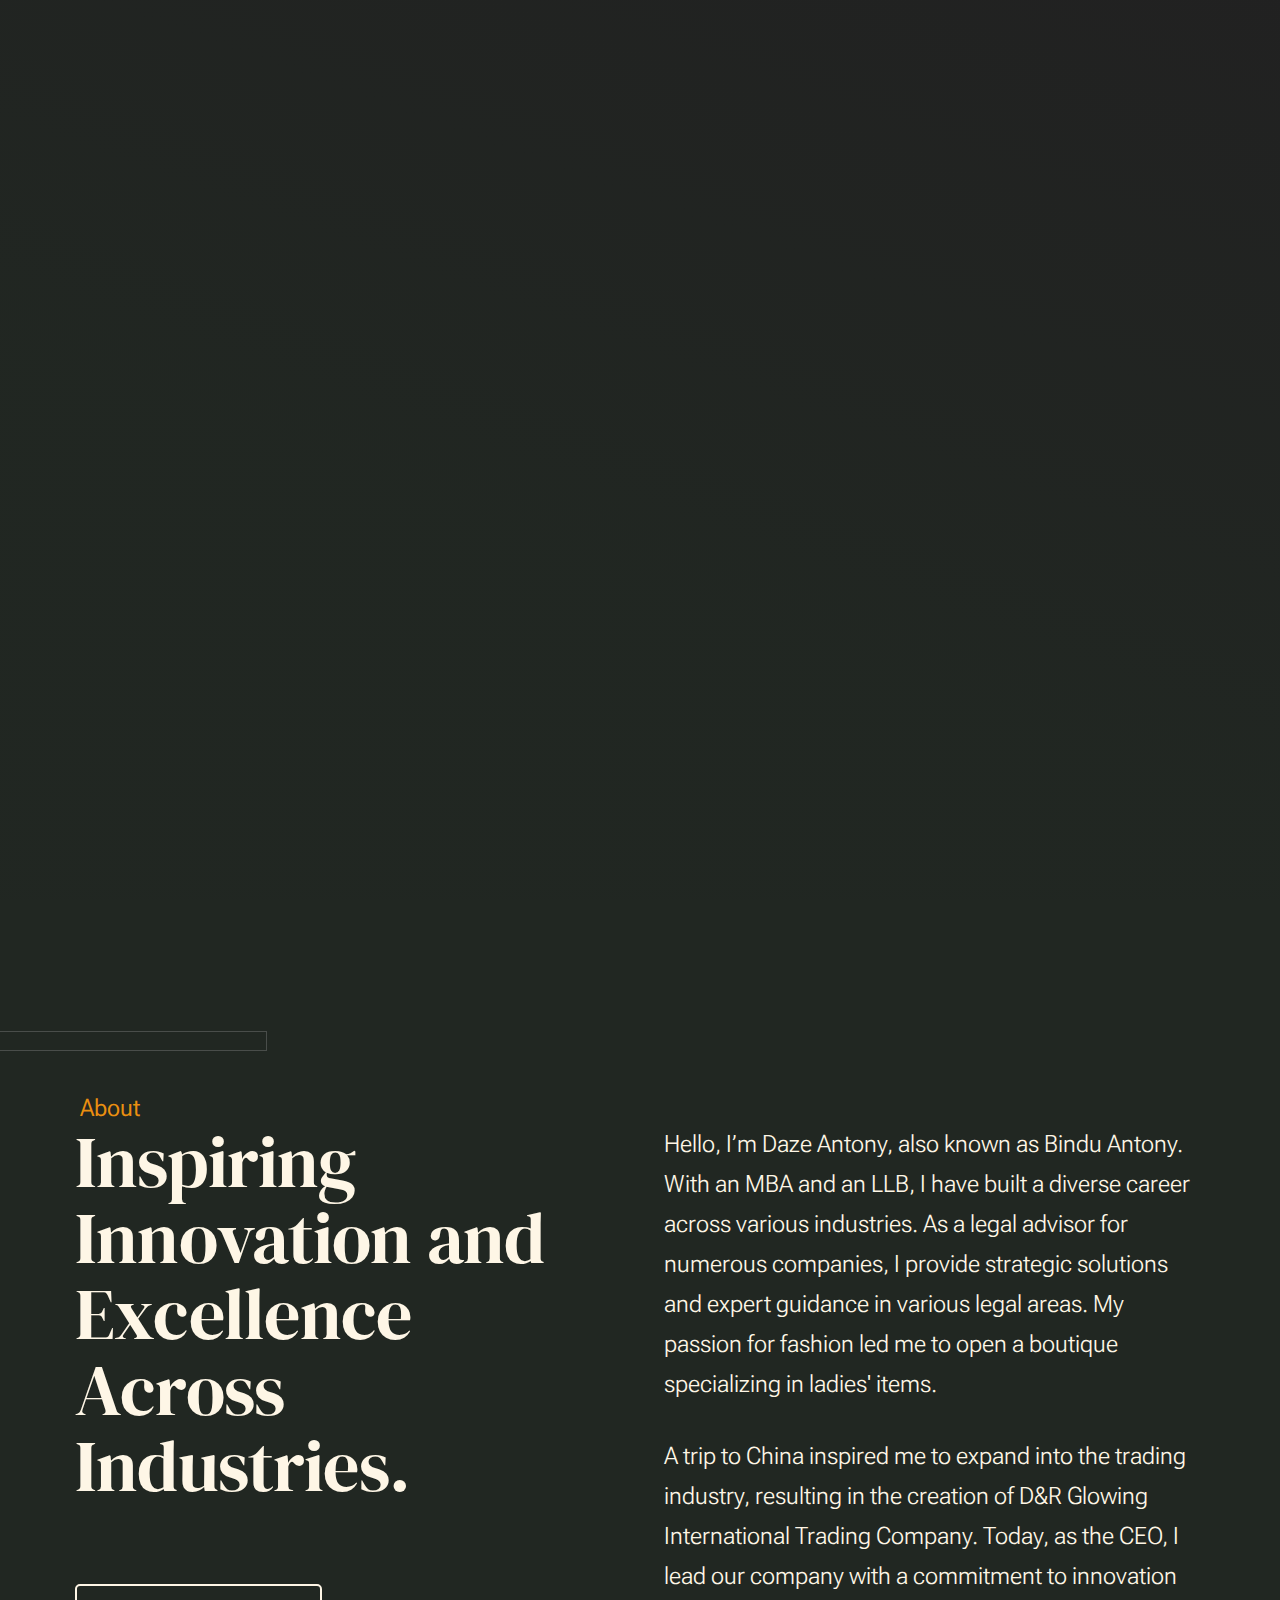
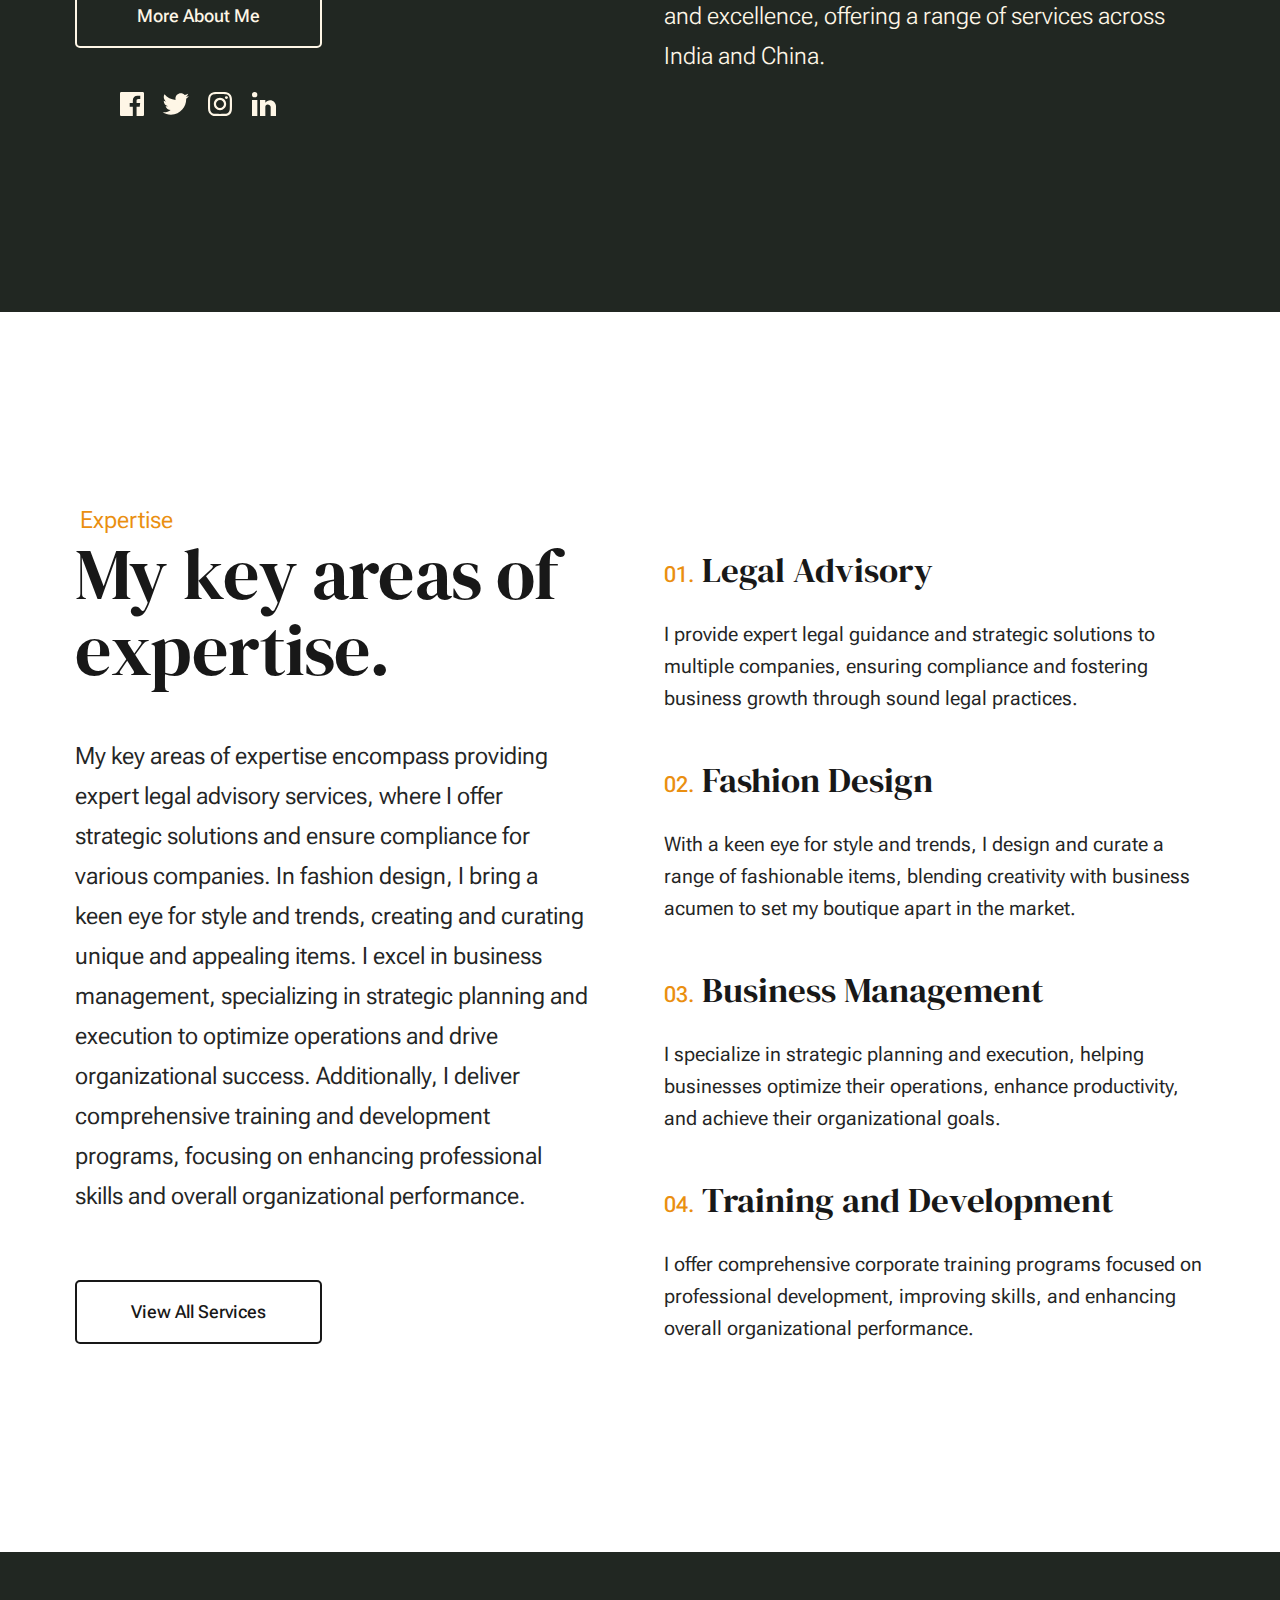
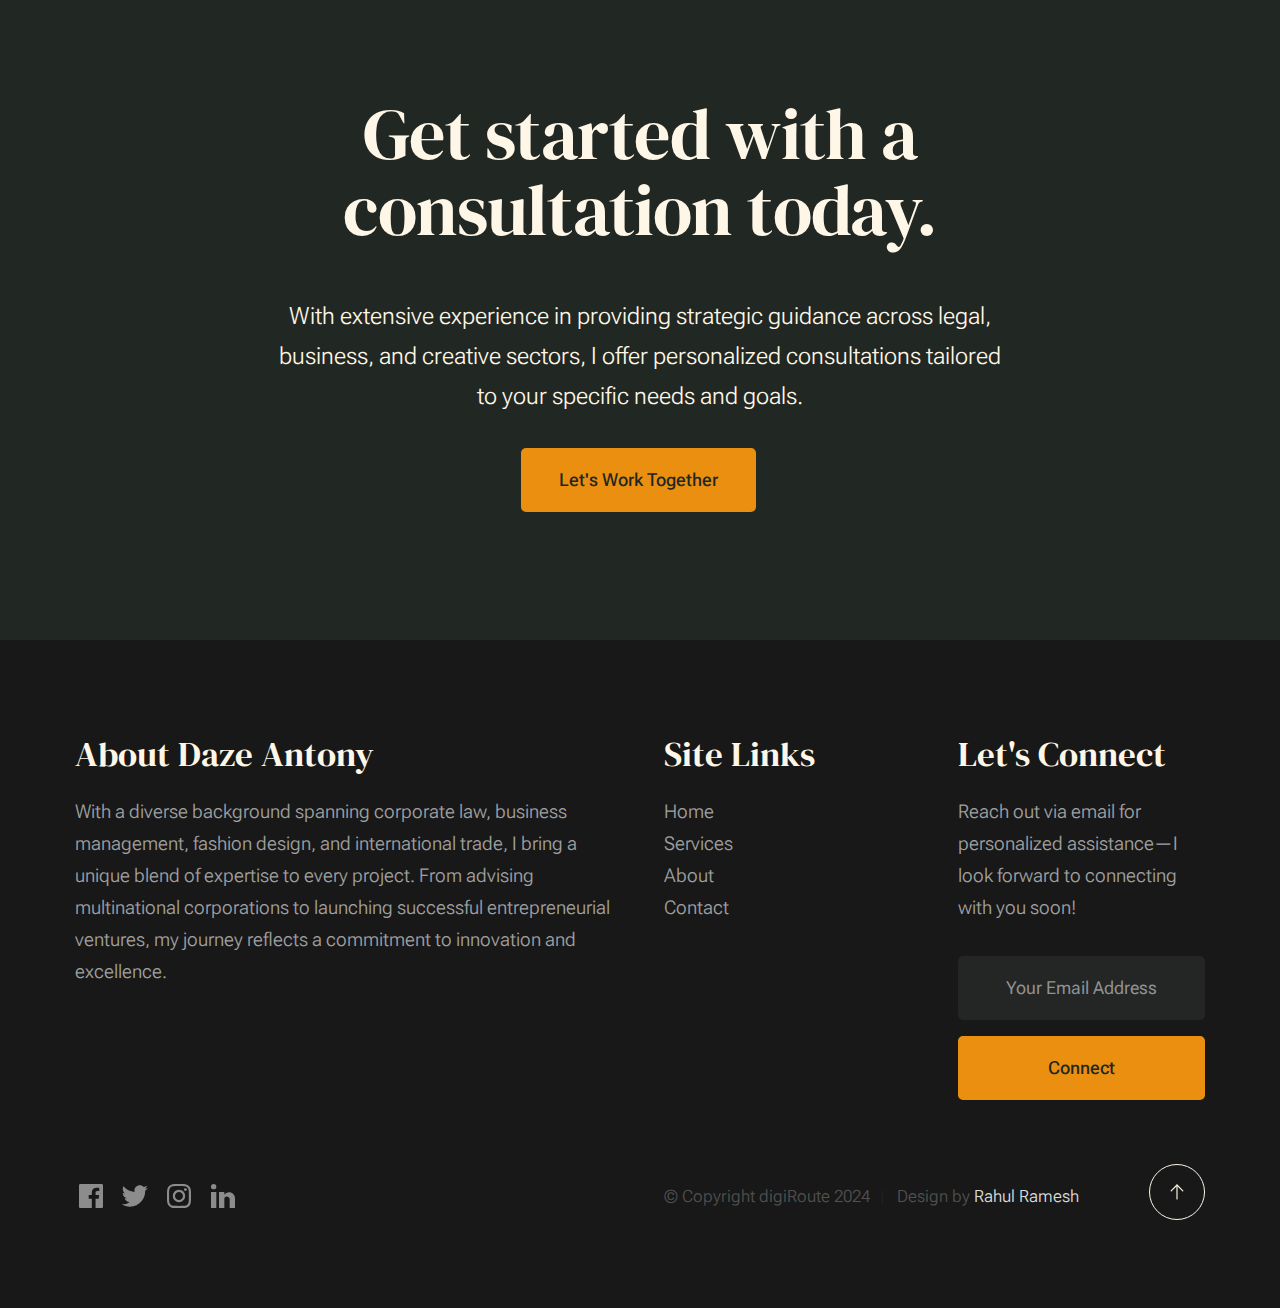
==== index.html @ a9c95c02 "initial commit" ====
<!DOCTYPE html>
<html lang="en" class="no-js" >
<head>

    <!--- basic page needs
    ================================================== -->
    <meta charset="utf-8">
    <meta name="viewport" content="width=device-width, initial-scale=1">
    <title>Daze Antony</title>

    <script>
        document.documentElement.classList.remove('no-js');
        document.documentElement.classList.add('js');
    </script>

    <!-- CSS
    ================================================== -->
    <link rel="stylesheet" href="css/vendor.css">
    <link rel="stylesheet" href="css/styles.css">

    <!-- favicons
    ================================================== -->
    <link rel="apple-touch-icon" sizes="180x180" href="apple-touch-icon.png">
    <link rel="icon" type="image/png" sizes="32x32" href="favicon-32x32.png">
    <link rel="icon" type="image/png" sizes="16x16" href="favicon-16x16.png">
    <link rel="manifest" href="site.webmanifest">

</head>


<body id="top">

    
    <!-- preloader
    ================================================== -->
    <div id="preloader">
        <div id="loader" class="dots-fade">
            <div></div>
            <div></div>
            <div></div>
        </div>
    </div>


    <!-- page wrap
    ================================================== -->
    <div id="page" class="s-pagewrap ss-home">


        <!-- # site header 
        ================================================== -->
        <header class="s-header">

            <div class="row s-header__inner width-sixteen-col">

                <div class="s-header__block">
                    <div class="s-header__logo">
                        <a class="logo" href="index.html">
                            <img src="images/logo.svg" alt="Homepage">
                        </a>
                    </div>

                    <a class="s-header__menu-toggle" href="#0"><span>Menu</span></a>
                </div> <!-- end s-header__block -->

                <nav class="s-header__nav">
    
                    <ul class="s-header__menu-links">
                        <li><a href="about.html">About</a></li>
                        <li><a href="services.html">Services</a></li>
                        <li><a href="contact.html">Contact</a></li>
                    </ul> <!-- s-header__menu-links -->

                    <div class="s-header__contact">
                        <a href="contact.html" class="btn btn--primary s-header__contact-btn">Let's Work Together</a>                        
                    </div> <!-- s-header__contact -->
    
                </nav> <!-- end s-header__nav -->

            </div> <!-- end s-header__inner -->

        </header> <!-- end s-header -->


        <!-- # site main content
        ================================================== -->
        <section id="content" class="s-content">

            <!-- intro
            ----------------------------------------------- -->
            <section id="intro" class="s-intro">

                <div class="row s-intro__content width-sixteen-col">

                    <div class="column lg-12 s-intro__content-inner grid-block">
                        
                        <div class="s-intro__content-text">
                            <div class="s-intro__content-pretitle text-pretitle">Hello, I'm Daze Antony</div>
                            <h1 class="s-intro__content-title">
                                I provide legal<br>advice and trading<br>solutions with <br>expertise
                            </h1>
                        </div> <!-- s-intro__content-text -->

                        <div class="s-intro__content-media"> 
                            <div class="s-intro__content-media-inner">                               
                                <img src="images/intro-bg.jpg" srcset="images/intro-bg.jpg 1x, images/intro-bg@2x.jpg 2x" alt="">
                                <div class="lines">                               
                                    <span></span>                                  
                                </div>
                            </div>
                        </div> <!-- s-intro__content-media -->                      

                        <div class="s-intro__scroll-down">
                            <a href="#about" class="smoothscroll">
                                <div class="scroll-icon">
                                    <svg xmlns="http://www.w3.org/2000/svg" viewBox="0 0 24 24" width="36" height="36" fill="none" stroke="#97b34a" stroke-width="1" stroke-linecap="round" stroke-linejoin="round">&lt;!--!  Atomicons Free 1.00 by @atisalab License - https://atomicons.com/license/ (Icons: CC BY 4.0) Copyright 2021 Atomicons --&gt;<polyline points="7 13 12 18 17 13"></polyline><line x1="12" y1="18" x2="12" y2="6"></line></svg>
                                </div>
                                <span>Scroll for more</span>
                            </a>
                        </div> <!-- s-intro__scroll-down -->
                        
                    </div> <!-- s-intro__content-inner -->

                </div> <!-- s-intro__content -->

            </section> <!-- end s-intro -->

            <!-- about
            ----------------------------------------------- -->
            <section id="about" class="s-about target-section">

                <div class="row s-about__content width-sixteen-col">
                    <div class="column grid-block grid-section-split">

                        <img src="images/geometric_shape.svg" alt="" class="s-about__content-imgbg">

                        <div class="section-header grid-section-split__header">
                            <div class="text-pretitle">About</div>                           
                            <h2 class="text-display-title">
                                Inspiring Innovation and Excellence Across Industries.
                            </h2>                           
                        </div> <!-- end section-header -->

                        <div class="s-about__content-main grid-section-split__primary">
                            <p class="attention-getter">
                                Hello, I’m Daze Antony, also known as Bindu Antony. 
                                With an MBA and an LLB, I have built a diverse career across various industries. 
                                As a legal advisor for numerous companies, 
                                I provide strategic solutions and expert guidance in various legal areas. 
                                My passion for fashion led me to open a boutique specializing in ladies' items.
                            </p>

                            <p class="attention-getter">
                                A trip to China inspired me to expand into the trading industry, 
                                resulting in the creation of D&R Glowing International Trading Company. 
                                Today, as the CEO, I lead our company with a commitment to innovation and excellence, 
                                offering a range of services across India and China.
                            </p>
                        </div> <!-- end s-about__content-main -->

                        <div class="s-about__content-btn grid-section-split__bottom">
                            <a href="about.html" class="btn btn--stroke u-fullwidth">More About Me</a>

                            <ul class="s-about__social social-list">
                                <li>
                                    <a href="https://www.facebook.com/daze.anteny" target="_blank">
                                        <svg xmlns="http://www.w3.org/2000/svg" width="24" height="24" viewBox="0 0 24 24" style="fill: rgba(0, 0, 0, 1);">
                                            <path d="M20,3H4C3.447,3,3,3.448,3,4v16c0,0.552,0.447,1,1,1h8.615v-6.96h-2.338v-2.725h2.338v-2c0-2.325,1.42-3.592,3.5-3.592 c0.699-0.002,1.399,0.034,2.095,0.107v2.42h-1.435c-1.128,0-1.348,0.538-1.348,1.325v1.735h2.697l-0.35,2.725h-2.348V21H20 c0.553,0,1-0.448,1-1V4C21,3.448,20.553,3,20,3z"></path>
                                        </svg>
                                        <span class="u-screen-reader-text">Facebook</span>
                                    </a>
                                </li>
                                <li>
                                    <a href="http://www.linkedin.com/in/dazeantony" target="_blank">
                                        <svg xmlns="http://www.w3.org/2000/svg" width="24" height="24" viewBox="0 0 24 24" style="fill:rgba(0, 0, 0, 1);"><path d="M19.633,7.997c0.013,0.175,0.013,0.349,0.013,0.523c0,5.325-4.053,11.461-11.46,11.461c-2.282,0-4.402-0.661-6.186-1.809 c0.324,0.037,0.636,0.05,0.973,0.05c1.883,0,3.616-0.636,5.001-1.721c-1.771-0.037-3.255-1.197-3.767-2.793 c0.249,0.037,0.499,0.062,0.761,0.062c0.361,0,0.724-0.05,1.061-0.137c-1.847-0.374-3.23-1.995-3.23-3.953v-0.05 c0.537,0.299,1.16,0.486,1.82,0.511C3.534,9.419,2.823,8.184,2.823,6.787c0-0.748,0.199-1.434,0.548-2.032 c1.983,2.443,4.964,4.04,8.306,4.215c-0.062-0.3-0.1-0.611-0.1-0.923c0-2.22,1.796-4.028,4.028-4.028 c1.16,0,2.207,0.486,2.943,1.272c0.91-0.175,1.782-0.512,2.556-0.973c-0.299,0.935-0.936,1.721-1.771,2.22 c0.811-0.088,1.597-0.312,2.319-0.624C21.104,6.712,20.419,7.423,19.633,7.997z"></path></svg>
                                        <span class="u-screen-reader-text">Twitter</span>
                                    </a>
                                </li>
                                <li>
                                    <a href="https://www.instagram.com/dazeantony/" target="_blank">
                                        <svg xmlns="http://www.w3.org/2000/svg" width="24" height="24" viewBox="0 0 24 24" style="fill:rgba(0, 0, 0, 1);"><path d="M11.999,7.377c-2.554,0-4.623,2.07-4.623,4.623c0,2.554,2.069,4.624,4.623,4.624c2.552,0,4.623-2.07,4.623-4.624 C16.622,9.447,14.551,7.377,11.999,7.377L11.999,7.377z M11.999,15.004c-1.659,0-3.004-1.345-3.004-3.003 c0-1.659,1.345-3.003,3.004-3.003s3.002,1.344,3.002,3.003C15.001,13.659,13.658,15.004,11.999,15.004L11.999,15.004z"></path><circle cx="16.806" cy="7.207" r="1.078"></circle><path d="M20.533,6.111c-0.469-1.209-1.424-2.165-2.633-2.632c-0.699-0.263-1.438-0.404-2.186-0.42 c-0.963-0.042-1.268-0.054-3.71-0.054s-2.755,0-3.71,0.054C7.548,3.074,6.809,3.215,6.11,3.479C4.9,3.946,3.945,4.902,3.477,6.111 c-0.263,0.7-0.404,1.438-0.419,2.186c-0.043,0.962-0.056,1.267-0.056,3.71c0,2.442,0,2.753,0.056,3.71 c0.015,0.748,0.156,1.486,0.419,2.187c0.469,1.208,1.424,2.164,2.634,2.632c0.696,0.272,1.435,0.426,2.185,0.45 c0.963,0.042,1.268,0.055,3.71,0.055s2.755,0,3.71-0.055c0.747-0.015,1.486-0.157,2.186-0.419c1.209-0.469,2.164-1.424,2.633-2.633 c0.263-0.7,0.404-1.438,0.419-2.186c0.043-0.962,0.056-1.267,0.056-3.71s0-2.753-0.056-3.71C20.941,7.57,20.801,6.819,20.533,6.111z M19.315,15.643c-0.007,0.576-0.111,1.147-0.311,1.688c-0.305,0.787-0.926,1.409-1.712,1.711c-0.535,0.199-1.099,0.303-1.67,0.311 c-0.95,0.044-1.218,0.055-3.654,0.055c-2.438,0-2.687,0-3.655-0.055c-0.569-0.007-1.135-0.112-1.669-0.311 c-0.789-0.301-1.414-0.923-1.719-1.711c-0.196-0.534-0.302-1.099-0.311-1.669c-0.043-0.95-0.053-1.218-0.053-3.654 c0-2.437,0-2.686,0.053-3.655c0.007-0.576,0.111-1.146,0.311-1.687c0.305-0.789,0.93-1.41,1.719-1.712 c0.534-0.198,1.1-0.303,1.669-0.311c0.951-0.043,1.218-0.055,3.655-0.055c2.437,0,2.687,0,3.654,0.055 c0.571,0.007,1.135,0.112,1.67,0.311c0.786,0.303,1.407,0.925,1.712,1.712c0.196,0.534,0.302,1.099,0.311,1.669 c0.043,0.951,0.054,1.218,0.054,3.655c0,2.436,0,2.698-0.043,3.654H19.315z"></path></svg>
                                        <span class="u-screen-reader-text">Instagram</span>
                                    </a>
                                </li>
                                <li>
                                    <a href="http://www.linkedin.com/in/dazeantony" target="_blank">
                                        <svg xmlns="http://www.w3.org/2000/svg" xmlns:xlink="http://www.w3.org/1999/xlink" version="1.1"  width="24" height="24" viewBox="0 0 24 24"><path fill="#FFFFFF" d="M21,21H17V14.25C17,13.19 15.81,12.31 14.75,12.31C13.69,12.31 13,13.19 13,14.25V21H9V9H13V11C13.66,9.93 15.36,9.24 16.5,9.24C19,9.24 21,11.28 21,13.75V21M7,21H3V9H7V21M5,3A2,2 0 0,1 7,5A2,2 0 0,1 5,7A2,2 0 0,1 3,5A2,2 0 0,1 5,3Z" /></svg>
                                        <span class="u-screen-reader-text">Linkedin</span>
                                    </a>
                                </li>
                            </ul> <!-- end s-footer__social -->
                        </div> <!-- end s-about__content-btn -->
                    
                    </div> <!-- content-inner -->
                </div>
                
            </section> <!-- end s-about -->

            <!-- expertise
            ----------------------------------------------- -->
            <section id="expertise" class="s-expertise">

                <div class="row s-expertise__content width-sixteen-col">
                    <div class="column xl-12 grid-block grid-section-split">

                        <div class="section-header grid-section-split__header">
                            <div class="text-pretitle">Expertise</div>                           
                            <h2 class="text-display-title">
                            My key areas of expertise.
                            </h2>     
                            
                            <p class="lead">
                                My key areas of expertise encompass providing expert legal advisory services, where I offer strategic solutions and ensure compliance for various companies. In fashion design, I bring a keen eye for style and trends, creating and curating unique and appealing items. I excel in business management, specializing in strategic planning and execution to optimize operations and drive organizational success. Additionally, I deliver comprehensive training and development programs, focusing on enhancing professional skills and overall organizational performance.                            </p>
                        </div> <!-- end section-header -->

                        <div class="s-expertise__content-main grid-section-split__primary">

                            <div class="grid-list-items list-items show-ctr">
                                <div class="grid-list-items__item list-items__item">
                                    <div class="grid-list-items__title list-items__item-header">
                                        <h3 class="list-items__item-title">Legal Advisory</h3>
                                    </div>
                                    <div class="grid-list-items__text list-items__item-text">
                                        <p>
                                            I provide expert legal guidance and strategic solutions to multiple companies, 
                                            ensuring compliance and fostering business growth through sound legal practices.
                                        </p>
                                    </div>
                                </div> <!-- list-item -->
                                <div class="grid-list-items__item list-items__item">
                                    <div class="grid-list-items__title list-items__item-header">
                                        <h3 class="list-items__item-title">Fashion Design</h3>
                                    </div>
                                    <div class="grid-list-items__text list-items__item-text">
                                        <p>
                                            With a keen eye for style and trends, 
                                            I design and curate a range of fashionable items, 
                                            blending creativity with business acumen to set my boutique apart in the market.
                                        </p>
                                    </div>
                                </div> <!-- list-expertise__item -->
                                <div class="grid-list-items__item list-items__item">
                                    <div class="grid-list-items__title list-items__item-header">
                                        <h3 class="list-items__item-title">Business Management</h3>
                                    </div>
                                    <div class="grid-list-items__text list-items__item-text">
                                        <p>
                                            I specialize in strategic planning and execution, 
                                            helping businesses optimize their operations, enhance productivity, 
                                            and achieve their organizational goals.
                                        </p>
                                    </div>
                                </div> <!-- list-expertise__item -->
                                <div class="grid-list-items__item list-items__item">
                                    <div class="grid-list-items__title list-items__item-header">
                                        <h3 class="list-items__item-title">Training and Development</h3>
                                    </div>
                                    <div class="grid-list-items__text list-items__item-text">
                                        <p>
                                            I offer comprehensive corporate training programs focused on professional development, 
                                            improving skills, and enhancing overall organizational performance.
                                        </p>
                                    </div>
                                </div> <!-- list-expertise__item -->

                            </div> <!-- grid-list-items -->
                        </div> <!-- end s-expertise__content-main -->

                        <div class="s-expertise__content-btn grid-section-split__bottom">
                            <a href="services.html" class="btn btn--stroke u-fullwidth">View All Services</a>
                        </div> <!-- end s-about__content-btn -->

                    </div> <!-- end grid-block-->
                </div> <!-- end s-expertise__content -->

            </section> <!-- end s-expertise -->          

        </section> <!-- s-content-->

        <!-- # cta
        ================================================== -->
        <section id="cta" class="s-cta">

            <div class="row row-x-center text-center">
                <div class="column xl-8 lg-12">

                    <div class="s-cta__content">
                        <h2 class="text-display-title">
                        Get started with a consultation today.
                        </h2>
                        <p class="lead">
                            With extensive experience in providing strategic guidance across legal, business, and creative sectors, I offer personalized consultations tailored to your specific needs and goals.                        </p>
                        </p>
                        <a href="contact.html" class="btn btn--primary">Let's Work Together</a>
                    </div>

                </div>
            </div>

        </section> <!-- end s-cta -->



        <!-- # footer 
        ================================================== -->
        <footer class="s-footer">
            <div class="row s-footer__content">
                <div class="column xl-6 lg-6 md-12 s-footer__block s-footer__about">                    
                    <h3>About Daze Antony</h3>
                    <p>
                        With a diverse background spanning corporate law, business management, 
                        fashion design, and international trade, I bring a unique blend of expertise to every project. 
                        From advising multinational corporations to launching successful entrepreneurial ventures, my journey 
                        reflects a commitment to innovation and excellence.
                    </p>              
                </div>                
                <div class="column xl-3 lg-6 md-12 s-footer__block s-footer__site-links">
                    <h3>Site Links</h3>
                    <ul class="link-list">
                        <li><a href="index.html">Home</a></li>
                        <li><a href="services.html">Services</a></li>
                        <li><a href="about.html">About</a></li>
                        <li><a href="contact.html">Contact</a></li>
                    </ul>
                </div>
                <div class="column xl-3 lg-6 md-12 tab-12 s-footer__block s-footer__newsletter">
                    <h3>Let's Connect
                    </h3>

                    <p>
                        Reach out via email for personalized assistance—I look forward to connecting with you soon!
                    </p>

                    <div class="subscribe-form">
                        <form id="mc-form" class="mc-form">
                            <input type="email" name="EMAIL" id="mce-EMAIL" class="u-fullwidth text-center" placeholder="Your Email Address" title="The domain portion of the email address is invalid (the portion after the @)." pattern="^([^\x00-\x20\x22\x28\x29\x2c\x2e\x3a-\x3c\x3e\x40\x5b-\x5d\x7f-\xff]+|\x22([^\x0d\x22\x5c\x80-\xff]|\x5c[\x00-\x7f])*\x22)(\x2e([^\x00-\x20\x22\x28\x29\x2c\x2e\x3a-\x3c\x3e\x40\x5b-\x5d\x7f-\xff]+|\x22([^\x0d\x22\x5c\x80-\xff]|\x5c[\x00-\x7f])*\x22))*\x40([^\x00-\x20\x22\x28\x29\x2c\x2e\x3a-\x3c\x3e\x40\x5b-\x5d\x7f-\xff]+|\x5b([^\x0d\x5b-\x5d\x80-\xff]|\x5c[\x00-\x7f])*\x5d)(\x2e([^\x00-\x20\x22\x28\x29\x2c\x2e\x3a-\x3c\x3e\x40\x5b-\x5d\x7f-\xff]+|\x5b([^\x0d\x5b-\x5d\x80-\xff]|\x5c[\x00-\x7f])*\x5d))*(\.\w{2,})+$" required>
                            <input type="submit" name="subscribe" value="Connect" class="btn btn--primary btn--small u-fullwidth">
                            <!-- <div style="position: absolute; left: -5000px;" aria-hidden="true"><input type="text" name="b_cdb7b577e41181934ed6a6a44_9a91cfe7b3" tabindex="-1" value=""></div> -->
                            <div class="mc-status"></div>
                        </form>
                    </div>
                </div>
            </div>    
            
            <div class="row s-footer__bottom">
                <div class="column xl-6 lg-12">
                    <ul class="s-footer__social social-list">
                        <li>
                            <a href="https://www.facebook.com/daze.anteny" target="_blank">
                                <svg xmlns="http://www.w3.org/2000/svg" width="24" height="24" viewBox="0 0 24 24" style="fill:rgba(0, 0, 0, 1);"><path d="M20,3H4C3.447,3,3,3.448,3,4v16c0,0.552,0.447,1,1,1h8.615v-6.96h-2.338v-2.725h2.338v-2c0-2.325,1.42-3.592,3.5-3.592 c0.699-0.002,1.399,0.034,2.095,0.107v2.42h-1.435c-1.128,0-1.348,0.538-1.348,1.325v1.735h2.697l-0.35,2.725h-2.348V21H20 c0.553,0,1-0.448,1-1V4C21,3.448,20.553,3,20,3z"></path></svg>
                                <span class="u-screen-reader-text">Facebook</span>
                            </a>
                        </li>
                        <li>
                            <a href="http://www.linkedin.com/in/dazeantony" target="_blank">
                                <svg xmlns="http://www.w3.org/2000/svg" width="24" height="24" viewBox="0 0 24 24" style="fill:rgba(0, 0, 0, 1);"><path d="M19.633,7.997c0.013,0.175,0.013,0.349,0.013,0.523c0,5.325-4.053,11.461-11.46,11.461c-2.282,0-4.402-0.661-6.186-1.809 c0.324,0.037,0.636,0.05,0.973,0.05c1.883,0,3.616-0.636,5.001-1.721c-1.771-0.037-3.255-1.197-3.767-2.793 c0.249,0.037,0.499,0.062,0.761,0.062c0.361,0,0.724-0.05,1.061-0.137c-1.847-0.374-3.23-1.995-3.23-3.953v-0.05 c0.537,0.299,1.16,0.486,1.82,0.511C3.534,9.419,2.823,8.184,2.823,6.787c0-0.748,0.199-1.434,0.548-2.032 c1.983,2.443,4.964,4.04,8.306,4.215c-0.062-0.3-0.1-0.611-0.1-0.923c0-2.22,1.796-4.028,4.028-4.028 c1.16,0,2.207,0.486,2.943,1.272c0.91-0.175,1.782-0.512,2.556-0.973c-0.299,0.935-0.936,1.721-1.771,2.22 c0.811-0.088,1.597-0.312,2.319-0.624C21.104,6.712,20.419,7.423,19.633,7.997z"></path></svg>
                                <span class="u-screen-reader-text">Twitter</span>
                            </a>
                        </li>
                        <li>
                            <a href="https://www.instagram.com/dazeantony/" target="_blank">
                                <svg xmlns="http://www.w3.org/2000/svg" width="24" height="24" viewBox="0 0 24 24" style="fill:rgba(0, 0, 0, 1);"><path d="M11.999,7.377c-2.554,0-4.623,2.07-4.623,4.623c0,2.554,2.069,4.624,4.623,4.624c2.552,0,4.623-2.07,4.623-4.624 C16.622,9.447,14.551,7.377,11.999,7.377L11.999,7.377z M11.999,15.004c-1.659,0-3.004-1.345-3.004-3.003 c0-1.659,1.345-3.003,3.004-3.003s3.002,1.344,3.002,3.003C15.001,13.659,13.658,15.004,11.999,15.004L11.999,15.004z"></path><circle cx="16.806" cy="7.207" r="1.078"></circle><path d="M20.533,6.111c-0.469-1.209-1.424-2.165-2.633-2.632c-0.699-0.263-1.438-0.404-2.186-0.42 c-0.963-0.042-1.268-0.054-3.71-0.054s-2.755,0-3.71,0.054C7.548,3.074,6.809,3.215,6.11,3.479C4.9,3.946,3.945,4.902,3.477,6.111 c-0.263,0.7-0.404,1.438-0.419,2.186c-0.043,0.962-0.056,1.267-0.056,3.71c0,2.442,0,2.753,0.056,3.71 c0.015,0.748,0.156,1.486,0.419,2.187c0.469,1.208,1.424,2.164,2.634,2.632c0.696,0.272,1.435,0.426,2.185,0.45 c0.963,0.042,1.268,0.055,3.71,0.055s2.755,0,3.71-0.055c0.747-0.015,1.486-0.157,2.186-0.419c1.209-0.469,2.164-1.424,2.633-2.633 c0.263-0.7,0.404-1.438,0.419-2.186c0.043-0.962,0.056-1.267,0.056-3.71s0-2.753-0.056-3.71C20.941,7.57,20.801,6.819,20.533,6.111z M19.315,15.643c-0.007,0.576-0.111,1.147-0.311,1.688c-0.305,0.787-0.926,1.409-1.712,1.711c-0.535,0.199-1.099,0.303-1.67,0.311 c-0.95,0.044-1.218,0.055-3.654,0.055c-2.438,0-2.687,0-3.655-0.055c-0.569-0.007-1.135-0.112-1.669-0.311 c-0.789-0.301-1.414-0.923-1.719-1.711c-0.196-0.534-0.302-1.099-0.311-1.669c-0.043-0.95-0.053-1.218-0.053-3.654 c0-2.437,0-2.686,0.053-3.655c0.007-0.576,0.111-1.146,0.311-1.687c0.305-0.789,0.93-1.41,1.719-1.712 c0.534-0.198,1.1-0.303,1.669-0.311c0.951-0.043,1.218-0.055,3.655-0.055c2.437,0,2.687,0,3.654,0.055 c0.571,0.007,1.135,0.112,1.67,0.311c0.786,0.303,1.407,0.925,1.712,1.712c0.196,0.534,0.302,1.099,0.311,1.669 c0.043,0.951,0.054,1.218,0.054,3.655c0,2.436,0,2.698-0.043,3.654H19.315z"></path></svg>
                                <span class="u-screen-reader-text">Instagram</span>
                            </a>
                        </li>
                        <li>
                            <a href="http://www.linkedin.com/in/dazeantony" target="_blank">
                                <svg xmlns="http://www.w3.org/2000/svg" xmlns:xlink="http://www.w3.org/1999/xlink" version="1.1"  width="24" height="24" viewBox="0 0 24 24"><path fill="#FFFFFF" d="M21,21H17V14.25C17,13.19 15.81,12.31 14.75,12.31C13.69,12.31 13,13.19 13,14.25V21H9V9H13V11C13.66,9.93 15.36,9.24 16.5,9.24C19,9.24 21,11.28 21,13.75V21M7,21H3V9H7V21M5,3A2,2 0 0,1 7,5A2,2 0 0,1 5,7A2,2 0 0,1 3,5A2,2 0 0,1 5,3Z" /></svg>
                                <span class="u-screen-reader-text">Linkedin</span>
                            </a>
                        </li>
                    </ul> <!-- end s-footer__social -->
                </div>
                <div class="column xl-6 lg-12">
                    <p class="ss-copyright">
                        <span>© Copyright digiRoute 2024</span> 
                        <span>Design by <a href="https://www.styleshout.com/">Rahul Ramesh</a></span>
                    </p>
                </div>

                <div class="ss-go-top">
                    <a class="smoothscroll" title="Back to Top" href="#top">
                        <svg xmlns="http://www.w3.org/2000/svg" viewBox="0 0 24 24" width="36" height="36" fill="none" stroke="#ffffff" stroke-width="1" stroke-linecap="round" stroke-linejoin="round">&lt;!--!  Atomicons Free 1.00 by @atisalab License - https://atomicons.com/license/ (Icons: CC BY 4.0) Copyright 2021 Atomicons --&gt;<polyline points="17 11 12 6 7 11"></polyline><line x1="12" y1="18" x2="12" y2="6"></line></svg>
                    </a>
                </div> <!-- end ss-go-top -->
            </div>
            
        </footer> <!-- end s-footer -->

    </div> <!-- end page-wrap -->

    <!-- Java Script
    ================================================== -->
    <script src="js/plugins.js"></script>
    <script src="js/main.js"></script>

</body>
</html>
---- css/vendor.css ----
/* ===================================================================
 * Monica Third-party Stylesheets
 * Template Ver. 1.0.0
 * 12-13-2022
 * -------------------------------------------------------------------
 *
 * TOC:
 * # PrismJS
 * # Swiper
 *
 * ------------------------------------------------------------------- */


/* ===================================================================
 * # PrismJS 1.20.0
 *   https://prismjs.com/download.html#themes=prism-okaidia&languages=markup+css+clike+javascript+markup-templating+php 
 *   
 *   okaidia theme for JavaScript, CSS and HTML
 *   Loosely based on Monokai textmate theme by http://www.monokai.nl/
 *   @author ocodia
 * ------------------------------------------------------------------- */
code[class*=language-],
pre[class*=language-] {
  color          : #f8f8f2;
  background     : none;
  text-shadow    : 0 1px rgba(0, 0, 0, 0.3);
  font-family    : var(--font-mono);
  font-size      : calc(var(--text-size) * 0.9444);
  text-align     : left;
  white-space    : pre;
  word-spacing   : normal;
  word-break     : normal;
  word-wrap      : normal;
  line-height    : var(--vspace-1);
  -moz-tab-size  : 4;
  -o-tab-size    : 4;
  tab-size       : 4;
  -webkit-hyphens: none;
  -ms-hyphens    : none;
  hyphens        : none;
}

/* Code blocks */
pre[class*=language-] {
  padding : var(--vspace-0_5) 0 var(--vspace-1);
  margin  : var(--vspace-1) 0;
  overflow: auto;
}

:not(pre)>code[class*=language-],
pre[class*=language-] {
  background: #272822;
}

/* Inline code */
:not(pre)>code[class*=language-] {
  padding    : 0.1em;
  white-space: normal;
}

.token.comment,
.token.prolog,
.token.doctype,
.token.cdata {
  color: slategray;
}

.token.punctuation {
  color: #f8f8f2;
}

.token.namespace {
  opacity: 0.7;
}

.token.property,
.token.tag,
.token.constant,
.token.symbol,
.token.deleted {
  color: #f92672;
}

.token.boolean,
.token.number {
  color: #ae81ff;
}

.token.selector,
.token.attr-name,
.token.string,
.token.char,
.token.builtin,
.token.inserted {
  color: #a6e22e;
}

.token.operator,
.token.entity,
.token.url,
.language-css .token.string,
.style .token.string,
.token.variable {
  color: #f8f8f2;
}

.token.atrule,
.token.attr-value,
.token.function,
.token.class-name {
  color: #e6db74;
}

.token.keyword {
  color: #66d9ef;
}

.token.regex,
.token.important {
  color: #fd971f;
}

.token.important,
.token.bold {
  font-weight: bold;
}

.token.italic {
  font-style: italic;
}

.token.entity {
  cursor: help;
}



/* ===================================================================
 * # Swiper 6.4.5
 *   Most modern mobile touch slider and framework with hardware accelerated transitions
 *   https://swiperjs.com
 *
 *   Copyright 2014-2020 Vladimir Kharlampidi
 *
 *   Released under the MIT License
 *
 *   Released on: December 18, 2020
 * ------------------------------------------------------------------- */
@font-face {
  font-family: "swiper-icons";
  src        : url("data:application/font-woff;charset=utf-8;base64, [base64]//wADZ2x5ZgAAAywAAADMAAAD2MHtryVoZWFkAAABbAAAADAAAAA2E2+eoWhoZWEAAAGcAAAAHwAAACQC9gDzaG10eAAAAigAAAAZAAAArgJkABFsb2NhAAAC0AAAAFoAAABaFQAUGG1heHAAAAG8AAAAHwAAACAAcABAbmFtZQAAA/gAAAE5AAACXvFdBwlwb3N0AAAFNAAAAGIAAACE5s74hXjaY2BkYGAAYpf5Hu/j+W2+MnAzMYDAzaX6QjD6/4//Bxj5GA8AuRwMYGkAPywL13jaY2BkYGA88P8Agx4j+/8fQDYfA1AEBWgDAIB2BOoAeNpjYGRgYNBh4GdgYgABEMnIABJzYNADCQAACWgAsQB42mNgYfzCOIGBlYGB0YcxjYGBwR1Kf2WQZGhhYGBiYGVmgAFGBiQQkOaawtDAoMBQxXjg/wEGPcYDDA4wNUA2CCgwsAAAO4EL6gAAeNpj2M0gyAACqxgGNWBkZ2D4/wMA+xkDdgAAAHjaY2BgYGaAYBkGRgYQiAHyGMF8FgYHIM3DwMHABGQrMOgyWDLEM1T9/w8UBfEMgLzE////P/5//f/V/xv+r4eaAAeMbAxwIUYmIMHEgKYAYjUcsDAwsLKxc3BycfPw8jEQA/[base64]/uznmfPFBNODM2K7MTQ45YEAZqGP81AmGGcF3iPqOop0r1SPTaTbVkfUe4HXj97wYE+yNwWYxwWu4v1ugWHgo3S1XdZEVqWM7ET0cfnLGxWfkgR42o2PvWrDMBSFj/IHLaF0zKjRgdiVMwScNRAoWUoH78Y2icB/yIY09An6AH2Bdu/UB+yxopYshQiEvnvu0dURgDt8QeC8PDw7Fpji3fEA4z/PEJ6YOB5hKh4dj3EvXhxPqH/SKUY3rJ7srZ4FZnh1PMAtPhwP6fl2PMJMPDgeQ4rY8YT6Gzao0eAEA409DuggmTnFnOcSCiEiLMgxCiTI6Cq5DZUd3Qmp10vO0LaLTd2cjN4fOumlc7lUYbSQcZFkutRG7g6JKZKy0RmdLY680CDnEJ+UMkpFFe1RN7nxdVpXrC4aTtnaurOnYercZg2YVmLN/d/gczfEimrE/fs/bOuq29Zmn8tloORaXgZgGa78yO9/cnXm2BpaGvq25Dv9S4E9+5SIc9PqupJKhYFSSl47+Qcr1mYNAAAAeNptw0cKwkAAAMDZJA8Q7OUJvkLsPfZ6zFVERPy8qHh2YER+3i/BP83vIBLLySsoKimrqKqpa2hp6+jq6RsYGhmbmJqZSy0sraxtbO3sHRydnEMU4uR6yx7JJXveP7WrDycAAAAAAAH//wACeNpjYGRgYOABYhkgZgJCZgZNBkYGLQZtIJsFLMYAAAw3ALgAeNolizEKgDAQBCchRbC2sFER0YD6qVQiBCv/H9ezGI6Z5XBAw8CBK/m5iQQVauVbXLnOrMZv2oLdKFa8Pjuru2hJzGabmOSLzNMzvutpB3N42mNgZGBg4GKQYzBhYMxJLMlj4GBgAYow/P/PAJJhLM6sSoWKfWCAAwDAjgbRAAB42mNgYGBkAIIbCZo5IPrmUn0hGA0AO8EFTQAA") format("woff");
  font-weight: 400;
  font-style : normal;
}

:root {
  --swiper-theme-color: #007aff;
}

.swiper-container {
  margin-left : auto;
  margin-right: auto;
  position    : relative;
  overflow    : hidden;
  list-style  : none;
  padding     : 0;
  /* Fix of Webkit flickering */
  z-index     : 1;
}

.swiper-container-vertical>.swiper-wrapper {
  flex-direction: column;
}

.swiper-wrapper {
  position           : relative;
  width              : 100%;
  height             : 100%;
  z-index            : 1;
  display            : flex;
  transition-property: transform;
  box-sizing         : content-box;
}

.swiper-container-android .swiper-slide,
.swiper-wrapper {
  transform: translate3d(0px, 0, 0);
}

.swiper-container-multirow>.swiper-wrapper {
  flex-wrap: wrap;
}

.swiper-container-multirow-column>.swiper-wrapper {
  flex-wrap     : wrap;
  flex-direction: column;
}

.swiper-container-free-mode>.swiper-wrapper {
  transition-timing-function: ease-out;
  margin                    : 0 auto;
}

.swiper-slide {
  flex-shrink        : 0;
  width              : 100%;
  height             : 100%;
  position           : relative;
  transition-property: transform;
}

.swiper-slide-invisible-blank {
  visibility: hidden;
}

/* Auto Height */
.swiper-container-autoheight,
.swiper-container-autoheight .swiper-slide {
  height: auto;
}

.swiper-container-autoheight .swiper-wrapper {
  align-items        : flex-start;
  transition-property: transform, height;
}

/* 3D Effects */
.swiper-container-3d {
  perspective: 1200px;
}

.swiper-container-3d .swiper-wrapper,
.swiper-container-3d .swiper-slide,
.swiper-container-3d .swiper-slide-shadow-left,
.swiper-container-3d .swiper-slide-shadow-right,
.swiper-container-3d .swiper-slide-shadow-top,
.swiper-container-3d .swiper-slide-shadow-bottom,
.swiper-container-3d .swiper-cube-shadow {
  transform-style: preserve-3d;
}

.swiper-container-3d .swiper-slide-shadow-left,
.swiper-container-3d .swiper-slide-shadow-right,
.swiper-container-3d .swiper-slide-shadow-top,
.swiper-container-3d .swiper-slide-shadow-bottom {
  position      : absolute;
  left          : 0;
  top           : 0;
  width         : 100%;
  height        : 100%;
  pointer-events: none;
  z-index       : 10;
}

.swiper-container-3d .swiper-slide-shadow-left {
  background-image: linear-gradient(to left, rgba(0, 0, 0, 0.5), rgba(0, 0, 0, 0));
}

.swiper-container-3d .swiper-slide-shadow-right {
  background-image: linear-gradient(to right, rgba(0, 0, 0, 0.5), rgba(0, 0, 0, 0));
}

.swiper-container-3d .swiper-slide-shadow-top {
  background-image: linear-gradient(to top, rgba(0, 0, 0, 0.5), rgba(0, 0, 0, 0));
}

.swiper-container-3d .swiper-slide-shadow-bottom {
  background-image: linear-gradient(to bottom, rgba(0, 0, 0, 0.5), rgba(0, 0, 0, 0));
}

/* CSS Mode */
.swiper-container-css-mode>.swiper-wrapper {
  overflow          : auto;
  scrollbar-width   : none;
  /* For Firefox */
  -ms-overflow-style: none;
  /* For Internet Explorer and Edge */
}

.swiper-container-css-mode>.swiper-wrapper::-webkit-scrollbar {
  display: none;
}

.swiper-container-css-mode>.swiper-wrapper>.swiper-slide {
  scroll-snap-align: start start;
}

.swiper-container-horizontal.swiper-container-css-mode>.swiper-wrapper {
  -ms-scroll-snap-type: x mandatory;
  scroll-snap-type    : x mandatory;
}

.swiper-container-vertical.swiper-container-css-mode>.swiper-wrapper {
  -ms-scroll-snap-type: y mandatory;
  scroll-snap-type    : y mandatory;
}

:root {
  --swiper-navigation-size   : 44px;
  /*
    --swiper-navigation-color: var(--swiper-theme-color);
    */
}

.swiper-button-prev,
.swiper-button-next {
  position       : absolute;
  top            : 50%;
  width          : calc(var(--swiper-navigation-size) / 44 * 27);
  height         : var(--swiper-navigation-size);
  margin-top     : calc(-1 * var(--swiper-navigation-size) / 2);
  z-index        : 10;
  cursor         : pointer;
  display        : flex;
  align-items    : center;
  justify-content: center;
  color          : var(--swiper-navigation-color, var(--swiper-theme-color));
}

.swiper-button-prev.swiper-button-disabled,
.swiper-button-next.swiper-button-disabled {
  opacity       : 0.35;
  cursor        : auto;
  pointer-events: none;
}

.swiper-button-prev:after,
.swiper-button-next:after {
  font-family   : swiper-icons;
  font-size     : var(--swiper-navigation-size);
  text-transform: none !important;
  letter-spacing: 0;
  text-transform: none;
  font-variant  : initial;
  line-height   : 1;
}

.swiper-button-prev,
.swiper-container-rtl .swiper-button-next {
  left : 10px;
  right: auto;
}

.swiper-button-prev:after,
.swiper-container-rtl .swiper-button-next:after {
  content: "prev";
}

.swiper-button-next,
.swiper-container-rtl .swiper-button-prev {
  right: 10px;
  left : auto;
}

.swiper-button-next:after,
.swiper-container-rtl .swiper-button-prev:after {
  content: "next";
}

.swiper-button-prev.swiper-button-white,
.swiper-button-next.swiper-button-white {
  --swiper-navigation-color: #ffffff;
}

.swiper-button-prev.swiper-button-black,
.swiper-button-next.swiper-button-black {
  --swiper-navigation-color: #000000;
}

.swiper-button-lock {
  display: none;
}

:root {
  /*
    --swiper-pagination-color: var(--swiper-theme-color);
    */
}

.swiper-pagination {
  position  : absolute;
  text-align: center;
  transition: 300ms opacity;
  transform : translate3d(0, 0, 0);
  z-index   : 10;
}

.swiper-pagination.swiper-pagination-hidden {
  opacity: 0;
}

/* Common Styles */
.swiper-pagination-fraction,
.swiper-pagination-custom,
.swiper-container-horizontal>.swiper-pagination-bullets {
  bottom: 10px;
  left  : 0;
  width : 100%;
}

/* Bullets */
.swiper-pagination-bullets-dynamic {
  overflow : hidden;
  font-size: 0;
}

.swiper-pagination-bullets-dynamic .swiper-pagination-bullet {
  transform: scale(0.33);
  position : relative;
}

.swiper-pagination-bullets-dynamic .swiper-pagination-bullet-active {
  transform: scale(1);
}

.swiper-pagination-bullets-dynamic .swiper-pagination-bullet-active-main {
  transform: scale(1);
}

.swiper-pagination-bullets-dynamic .swiper-pagination-bullet-active-prev {
  transform: scale(0.66);
}

.swiper-pagination-bullets-dynamic .swiper-pagination-bullet-active-prev-prev {
  transform: scale(0.33);
}

.swiper-pagination-bullets-dynamic .swiper-pagination-bullet-active-next {
  transform: scale(0.66);
}

.swiper-pagination-bullets-dynamic .swiper-pagination-bullet-active-next-next {
  transform: scale(0.33);
}

.swiper-pagination-bullet {
  width        : 8px;
  height       : 8px;
  display      : inline-block;
  border-radius: 100%;
  background   : #000;
  opacity      : 0.2;
}

button.swiper-pagination-bullet {
  border            : none;
  margin            : 0;
  padding           : 0;
  box-shadow        : none;
  -webkit-appearance: none;
  -moz-appearance   : none;
  appearance        : none;
}

.swiper-pagination-clickable .swiper-pagination-bullet {
  cursor: pointer;
}

.swiper-pagination-bullet-active {
  opacity   : 1;
  background: var(--swiper-pagination-color, var(--swiper-theme-color));
}

.swiper-container-vertical>.swiper-pagination-bullets {
  right    : 10px;
  top      : 50%;
  transform: translate3d(0px, -50%, 0);
}

.swiper-container-vertical>.swiper-pagination-bullets .swiper-pagination-bullet {
  margin : 6px 0;
  display: block;
}

.swiper-container-vertical>.swiper-pagination-bullets.swiper-pagination-bullets-dynamic {
  top      : 50%;
  transform: translateY(-50%);
  width    : 8px;
}

.swiper-container-vertical>.swiper-pagination-bullets.swiper-pagination-bullets-dynamic .swiper-pagination-bullet {
  display   : inline-block;
  transition: 200ms transform, 200ms top;
}

.swiper-container-horizontal>.swiper-pagination-bullets .swiper-pagination-bullet {
  margin: 0 4px;
}

.swiper-container-horizontal>.swiper-pagination-bullets.swiper-pagination-bullets-dynamic {
  left       : 50%;
  transform  : translateX(-50%);
  white-space: nowrap;
}

.swiper-container-horizontal>.swiper-pagination-bullets.swiper-pagination-bullets-dynamic .swiper-pagination-bullet {
  transition: 200ms transform, 200ms left;
}

.swiper-container-horizontal.swiper-container-rtl>.swiper-pagination-bullets-dynamic .swiper-pagination-bullet {
  transition: 200ms transform, 200ms right;
}

/* Progress */
.swiper-pagination-progressbar {
  background: rgba(0, 0, 0, 0.25);
  position  : absolute;
}

.swiper-pagination-progressbar .swiper-pagination-progressbar-fill {
  background      : var(--swiper-pagination-color, var(--swiper-theme-color));
  position        : absolute;
  left            : 0;
  top             : 0;
  width           : 100%;
  height          : 100%;
  transform       : scale(0);
  transform-origin: left top;
}

.swiper-container-rtl .swiper-pagination-progressbar .swiper-pagination-progressbar-fill {
  transform-origin: right top;
}

.swiper-container-horizontal>.swiper-pagination-progressbar,
.swiper-container-vertical>.swiper-pagination-progressbar.swiper-pagination-progressbar-opposite {
  width : 100%;
  height: 4px;
  left  : 0;
  top   : 0;
}

.swiper-container-vertical>.swiper-pagination-progressbar,
.swiper-container-horizontal>.swiper-pagination-progressbar.swiper-pagination-progressbar-opposite {
  width : 4px;
  height: 100%;
  left  : 0;
  top   : 0;
}

.swiper-pagination-white {
  --swiper-pagination-color: #ffffff;
}

.swiper-pagination-black {
  --swiper-pagination-color: #000000;
}

.swiper-pagination-lock {
  display: none;
}

/* Scrollbar */
.swiper-scrollbar {
  border-radius   : 10px;
  position        : relative;
  -ms-touch-action: none;
  background      : rgba(0, 0, 0, 0.1);
}

.swiper-container-horizontal>.swiper-scrollbar {
  position: absolute;
  left    : 1%;
  bottom  : 3px;
  z-index : 50;
  height  : 5px;
  width   : 98%;
}

.swiper-container-vertical>.swiper-scrollbar {
  position: absolute;
  right   : 3px;
  top     : 1%;
  z-index : 50;
  width   : 5px;
  height  : 98%;
}

.swiper-scrollbar-drag {
  height       : 100%;
  width        : 100%;
  position     : relative;
  background   : rgba(0, 0, 0, 0.5);
  border-radius: 10px;
  left         : 0;
  top          : 0;
}

.swiper-scrollbar-cursor-drag {
  cursor: move;
}

.swiper-scrollbar-lock {
  display: none;
}

.swiper-zoom-container {
  width          : 100%;
  height         : 100%;
  display        : flex;
  justify-content: center;
  align-items    : center;
  text-align     : center;
}

.swiper-zoom-container>img,
.swiper-zoom-container>svg,
.swiper-zoom-container>canvas {
  max-width    : 100%;
  max-height   : 100%;
  -o-object-fit: contain;
  object-fit   : contain;
}

.swiper-slide-zoomed {
  cursor: move;
}

/* Preloader */
:root {
  /*
    --swiper-preloader-color: var(--swiper-theme-color);
    */
}

.swiper-lazy-preloader {
  width            : 42px;
  height           : 42px;
  position         : absolute;
  left             : 50%;
  top              : 50%;
  margin-left      : -21px;
  margin-top       : -21px;
  z-index          : 10;
  transform-origin : 50%;
  -webkit-animation: swiper-preloader-spin 1s infinite linear;
  animation        : swiper-preloader-spin 1s infinite linear;
  box-sizing       : border-box;
  border           : 4px solid var(--swiper-preloader-color, var(--swiper-theme-color));
  border-radius    : 50%;
  border-top-color : transparent;
}

.swiper-lazy-preloader-white {
  --swiper-preloader-color: #fff;
}

.swiper-lazy-preloader-black {
  --swiper-preloader-color: #000;
}

@-webkit-keyframes swiper-preloader-spin {
  100% {
    transform: rotate(360deg);
  }
}

@keyframes swiper-preloader-spin {
  100% {
    transform: rotate(360deg);
  }
}

/* a11y */
.swiper-container .swiper-notification {
  position      : absolute;
  left          : 0;
  top           : 0;
  pointer-events: none;
  opacity       : 0;
  z-index       : -1000;
}

.swiper-container-fade.swiper-container-free-mode .swiper-slide {
  transition-timing-function: ease-out;
}

.swiper-container-fade .swiper-slide {
  pointer-events     : none;
  transition-property: opacity;
}

.swiper-container-fade .swiper-slide .swiper-slide {
  pointer-events: none;
}

.swiper-container-fade .swiper-slide-active,
.swiper-container-fade .swiper-slide-active .swiper-slide-active {
  pointer-events: auto;
}

.swiper-container-cube {
  overflow: visible;
}

.swiper-container-cube .swiper-slide {
  pointer-events             : none;
  -webkit-backface-visibility: hidden;
  backface-visibility        : hidden;
  z-index                    : 1;
  visibility                 : hidden;
  transform-origin           : 0 0;
  width                      : 100%;
  height                     : 100%;
}

.swiper-container-cube .swiper-slide .swiper-slide {
  pointer-events: none;
}

.swiper-container-cube.swiper-container-rtl .swiper-slide {
  transform-origin: 100% 0;
}

.swiper-container-cube .swiper-slide-active,
.swiper-container-cube .swiper-slide-active .swiper-slide-active {
  pointer-events: auto;
}

.swiper-container-cube .swiper-slide-active,
.swiper-container-cube .swiper-slide-next,
.swiper-container-cube .swiper-slide-prev,
.swiper-container-cube .swiper-slide-next+.swiper-slide {
  pointer-events: auto;
  visibility    : visible;
}

.swiper-container-cube .swiper-slide-shadow-top,
.swiper-container-cube .swiper-slide-shadow-bottom,
.swiper-container-cube .swiper-slide-shadow-left,
.swiper-container-cube .swiper-slide-shadow-right {
  z-index                    : 0;
  -webkit-backface-visibility: hidden;
  backface-visibility        : hidden;
}

.swiper-container-cube .swiper-cube-shadow {
  position  : absolute;
  left      : 0;
  bottom    : 0px;
  width     : 100%;
  height    : 100%;
  background: #000;
  opacity   : 0.6;
  filter    : blur(50px);
  z-index   : 0;
}

.swiper-container-flip {
  overflow: visible;
}

.swiper-container-flip .swiper-slide {
  pointer-events             : none;
  -webkit-backface-visibility: hidden;
  backface-visibility        : hidden;
  z-index                    : 1;
}

.swiper-container-flip .swiper-slide .swiper-slide {
  pointer-events: none;
}

.swiper-container-flip .swiper-slide-active,
.swiper-container-flip .swiper-slide-active .swiper-slide-active {
  pointer-events: auto;
}

.swiper-container-flip .swiper-slide-shadow-top,
.swiper-container-flip .swiper-slide-shadow-bottom,
.swiper-container-flip .swiper-slide-shadow-left,
.swiper-container-flip .swiper-slide-shadow-right {
  z-index                    : 0;
  -webkit-backface-visibility: hidden;
  backface-visibility        : hidden;
}
---- css/styles.css ----
@charset "UTF-8";
/* =================================================================== 
 * Monica Main Stylesheet
 * Template Ver. 1.0.0
 * 12-13-2022
 * ------------------------------------------------------------------
 *
 * TOC:
 * # SETTINGS
 *		## fonts
 *    	## colors
 *	  	## spacing and typescale
 *		## grid variables
 * # CSS RESET
 * # GRID
 *		## extra large devices
 *		## large devices
 *		## medium devices 
 *		## tablet devices
 *		## mobile devices
 *		## small mobile devices
 *		## additional column stackpoints 
 * # BASE SETUP
 * # UTILITY CLASSES
 * # TYPOGRAPHY 
 *		## additional typography & helper classes
 *		## lists
 *		## media 
 *		## spacing
 * # PRELOADER
 *		## page loaded
 * # FORM 
 *		## style placeholder text
 *		## change autocomplete styles in Chrome
 * # BUTTONS
 * # TABLE
 * # COMPONENTS
 *		## pagination 
 *		## alert box 
 *		## skillbars
 *		## stats tabs
 * # PROJECT-WIDE SHARED STYLES
 *		## list items
 *		## social list
 *		## blog card
 *		## testimonials
 *		## swiper overrides
 * # GRID-BASED LAYOUTS
 *		## grid block
 *		## list grid
 * # PAGE WRAP
 * # SITE HEADER
 *		## logo
 *		## main navigation
 *		## mobile menu toggle
 * # PAGEHEADER & PAGECONTENT
 * # INTRO
 *		## intro content
 *		## intro scroll down
 *		## intro transitions
 * # ABOUT
 * # EXPERTISE
 * # CLIENTS
 *		## clients list
 * # CTA
 * # JOURNAL
 * # FOOTER
 *		## newsletter
 *		## copyright
 *		## go top
 * # BLOG STYLES 
 * # PAGE STYLES 
 *		## services page
 *		## contact page
 *
 * ------------------------------------------------------------------ */


/* ===================================================================
 * # SETTINGS
 *
 *
 * ------------------------------------------------------------------- */

/* ------------------------------------------------------------------- 
 * ## fonts 
 * ------------------------------------------------------------------- */
@import url("https://fonts.googleapis.com/css2?family=DM+Serif+Display&family=Roboto+Flex:opsz,wght@8..144,300;8..144,400;8..144,500;8..144,600&display=swap");

:root {
	--font-1: "Roboto Flex", sans-serif;
	--font-2: "DM Serif Display", Serif;

  /* monospace
   */
	--font-mono: Consolas, "Andale Mono", Courier, "Courier New", monospace;
}

/* ------------------------------------------------------------------- 
 * ## colors
 * ------------------------------------------------------------------- */
:root {
  /* color-1(#EA9010)
   * color-2(#343D35)
   * color-3(#FEF5E4)
   */
	--color-1: hsla(35, 87%, 49%, 1);
	--color-2: hsla(127, 8%, 22%, 1);
	--color-3: hsla(39, 93%, 95%, 1);

  /* theme color variations
   */
	--color-1-lightest             : hsla(35, 87%, 96%, 1);
	--color-1-lighter              : hsla(35, 87%, 69%, 1);
	--color-1-light                : hsla(35, 87%, 59%, 1);
	--color-1-dark                 : hsla(35, 87%, 39%, 1);
	--color-1-darker               : hsla(35, 87%, 29%, 1);
	--color-1-darkest              : hsla(35, 87%, 10%, 1);

	--color-2-lightest             : hsla(127, 8%, 55%, 1);
	--color-2-lighter              : hsla(127, 8%, 42%, 1);
	--color-2-light                : hsla(127, 8%, 32%, 1);
	--color-2-dark                 : hsla(127, 8%, 14%, 1);
	--color-2-darker               : hsla(127, 8%, 2%, 1);
	
	--color-3-light                : hsla(39, 93%, 100%, 1);
	--color-3-dark                 : hsla(39, 93%, 85%, 1);
	--color-3-darker               : hsla(39, 93%, 75%, 1);

  /* feedback colors
   * color-error(#ffd1d2), color-success(#c8e675), 
   * color-info(#d7ecfb), color-notice(#fff099)
   */
	--color-error                  : hsla(359, 100%, 91%, 1);
	--color-success                : hsla(76, 69%, 68%, 1);
	--color-info                   : hsla(205, 82%, 91%, 1);
	--color-notice                 : hsla(51, 100%, 80%, 1);
	--color-error-content          : hsla(359, 50%, 50%, 1);
	--color-success-content        : hsla(76, 29%, 28%, 1);
	--color-info-content           : hsla(205, 32%, 31%, 1);
	--color-notice-content         : hsla(51, 30%, 30%, 1);

  /* shades 
   * generated using 
   * Tint & Shade Generator 
   * (https                     ://maketintsandshades.com/)
   */
	--color-black                  : #000000;
	--color-gray-19                : #121212;
	--color-gray-18                : #242525;
	--color-gray-17                : #363737;
	--color-gray-16                : #484949;
	--color-gray-15                : #5b5c5c;
	--color-gray-14                : #6d6e6e;
	--color-gray-13                : #7f8080;
	--color-gray-12                : #919292;
	--color-gray-11                : #a3a5a5;
	--color-gray-10                : #b5b7b7;
	--color-gray-9                 : #bcbebe;
	--color-gray-8                 : #c4c5c5;
	--color-gray-7                 : #cbcdcd;
	--color-gray-6                 : #d3d4d4;
	--color-gray-5                 : #dadbdb;
	--color-gray-4                 : #e1e2e2;
	--color-gray-3                 : #e9e9e9;
	--color-gray-2                 : #f0f1f1;
	--color-gray-1                 : #f8f8f8;
	--color-white                  : #ffffff;

  /* text
   */
	--color-text                   : var(--color-gray-18);
	--color-text-dark              : #181818;
	--color-text-light             : var(--color-gray-14);
	--color-placeholder            : var(--color-gray-12);

  /* link
   */
	--color-link                   : var(--color-1);
	--color-link-hover             : var(--color-2-lighter);
	--color-link-active            : var(--color-2-lighter);

  /* buttons
   */
	--color-btn                    : var(--color-gray-4);
	--color-btn-text               : var(--color-text);
	--color-btn-hover              : var(--color-gray-5);
	--color-btn-hover-text         : var(--color-text);
	--color-btn-primary            : var(--color-1);
	--color-btn-primary-text       : var(--color-2-dark);
	--color-btn-primary-hover      : var(--color-1-light);
	--color-btn-primary-hover-text : var(--color-2-dark);
	--color-btn-stroke             : var(--color-text-dark);
	--color-btn-stroke-text        : var(--color-text-dark);
	--color-btn-stroke-hover       : var(--color-text-dark);
	--color-btn-stroke-hover-text  : var(--color-white);

  /* preloader
   */
	--color-preloader-bg           : var(--color-2-dark);
	--color-loader                 : var(--color-white);
	--color-loader-light           : var(--color-2-light);

  /* others
   */
	--color-body                   : white;
	--color-border                 : rgba(0, 0, 0, .1);
	--border-radius                : 5px;
}

/* ------------------------------------------------------------------- 
 * ## spacing and typescale
 * ------------------------------------------------------------------- */
:root {
  /* spacing
   * base font size: 20px 
   * vertical space unit : 32px
   */
	--base-size        : 62.5%;
	--multiplier       : 1;
	--base-font-size   : calc(2rem * var(--multiplier));
	--space            : calc(3.2rem * var(--multiplier));

  /* vertical spacing 
   */
	--vspace-0_125     : calc(0.125 * var(--space));
	--vspace-0_25      : calc(0.25 * var(--space));
	--vspace-0_375     : calc(0.375 * var(--space));
	--vspace-0_5       : calc(0.5 * var(--space));
	--vspace-0_625     : calc(0.625 * var(--space));
	--vspace-0_75      : calc(0.75 * var(--space));
	--vspace-0_875     : calc(0.875 * var(--space));
	--vspace-1         : calc(var(--space));
	--vspace-1_25      : calc(1.25 * var(--space));
	--vspace-1_5       : calc(1.5 * var(--space));
	--vspace-1_75      : calc(1.75 * var(--space));
	--vspace-2         : calc(2 * var(--space));
	--vspace-2_5       : calc(2.5 * var(--space));
	--vspace-3         : calc(3 * var(--space));
	--vspace-3_5       : calc(3.5 * var(--space));
	--vspace-4         : calc(4 * var(--space));
	--vspace-4_5       : calc(4.5 * var(--space));
	--vspace-5         : calc(5 * var(--space));
	--vspace-5_5       : calc(5.5 * var(--space));
	--vspace-6         : calc(6 * var(--space));
	--vspace-6_5       : calc(6.5 * var(--space));
	--vspace-7         : calc(7 * var(--space));
	--vspace-7_5       : calc(7.5 * var(--space));
	--vspace-8         : calc(8 * var(--space));
	--vspace-8_5       : calc(8.5 * var(--space));
	--vspace-9         : calc(9 * var(--space));
	--vspace-9_5       : calc(9.5 * var(--space));
	--vspace-10        : calc(10 * var(--space));

  /* type scale
   * ratio 1        :2 | base: 20px
   * -------------------------------------------------------
   *
   * --text-huge-3    = (148.60px)
   * --text-huge-2    = (123.83px)
   * --text-huge-1    = (103.20px)
   * --text-display-3 = (86.00px)
   * --text-display-2 = (71.66px)
   * --text-display-1 = (59.72px)
   * --text-xxxl      = (49.77px)
   * --text-xxl       = (41.47px)
   * --text-xl        = (34.56px)
   * --text-lg        = (28.80px)
   * --text-md        = (24.00px)
   * --text-size      = (20.00px) BASE
   * --text-sm        = (16.67px)
   * --text-xs        = (13.89px)
   *
   * ---------------------------------------------------------
   */
	--text-scale-ratio : 1.2;
	--text-size        : var(--base-font-size);
	--text-xs          : calc((var(--text-size) / var(--text-scale-ratio)) / var(--text-scale-ratio));
	--text-sm          : calc(var(--text-xs) * var(--text-scale-ratio));
	--text-md          : calc(var(--text-sm) * var(--text-scale-ratio) * var(--text-scale-ratio));
	--text-lg          : calc(var(--text-md) * var(--text-scale-ratio));
	--text-xl          : calc(var(--text-lg) * var(--text-scale-ratio));
	--text-xxl         : calc(var(--text-xl) * var(--text-scale-ratio));
	--text-xxxl        : calc(var(--text-xxl) * var(--text-scale-ratio));
	--text-display-1   : calc(var(--text-xxxl) * var(--text-scale-ratio));
	--text-display-2   : calc(var(--text-display-1) * var(--text-scale-ratio));
	--text-display-3   : calc(var(--text-display-2) * var(--text-scale-ratio));
	--text-huge-1      : calc(var(--text-display-3) * var(--text-scale-ratio));
	--text-huge-2      : calc(var(--text-huge-1) * var(--text-scale-ratio));
	--text-huge-3      : calc(var(--text-huge-2) * var(--text-scale-ratio));

  /* default button height
   */
	--vspace-btn       : var(--vspace-2);
}

/* on mobile devices below 600px, change the value of '--multiplier' 
 * to adjust the values of base font size and vertical space unit.
 */
@media screen and (max-width: 600px) {
	:root {
		--multiplier: .9375;
	}
}

/* ------------------------------------------------------------------- 
 * ## grid variables
 * ------------------------------------------------------------------- */
:root {
  
  /* widths for rows and containers
   */
	--width-sixteen-cols: 1760px;
	--width-default     : 1320px;
	--width-wide        : 1600px;
	--width-wider       : 1800px;
	--width-narrow      : 1200px;
	--width-narrower    : 1000px;
	--width-narrowest   : 800px;
	--width-full        : 100%;
	--width-grid-max    : var(--width-default);

  /* gutter
   */
	--gutter            : 2.4rem;
}

/* on large screen devices
 */
@media screen and (max-width: 1000px) {
	:root {
		--gutter: 2.2rem;
	}
}

/* on small devices
 */
@media screen and (max-width: 600px) {
	:root {
		--gutter: 1rem;
	}
}



/* ====================================================================
 * # CSS RESET
 *
 *
 * --------------------------------------------------------------------
 * http://meyerweb.com/eric/tools/css/reset/ 
 * v2.0 | 20110126
 * License: none (public domain)
 * -------------------------------------------------------------------- */
html,
body,
div,
span,
applet,
object,
iframe,
h1,
h2,
h3,
h4,
h5,
h6,
p,
blockquote,
pre,
a,
abbr,
acronym,
address,
big,
cite,
code,
del,
dfn,
em,
img,
ins,
kbd,
q,
s,
samp,
small,
strike,
strong,
sub,
sup,
tt,
var,
b,
u,
i,
center,
dl,
dt,
dd,
ol,
ul,
li,
fieldset,
form,
label,
legend,
table,
caption,
tbody,
tfoot,
thead,
tr,
th,
td,
article,
aside,
canvas,
details,
embed,
figure,
figcaption,
footer,
header,
hgroup,
menu,
nav,
output,
ruby,
section,
summary,
time,
mark,
audio,
video {
	margin        : 0;
	padding       : 0;
	border        : 0;
	font-size     : 100%;
	font          : inherit;
	vertical-align: baseline;
}

/* HTML5 display-role reset for older browsers */
article,
aside,
details,
figcaption,
figure,
footer,
header,
hgroup,
menu,
nav,
section {
	display: block;
}

body {
	line-height: 1;
}

ol,
ul {
	list-style: none;
}

blockquote,
q {
	quotes: none;
}

blockquote:before,
blockquote:after,
q:before,
q:after {
	content: "";
	content: none;
}

table {
	border-collapse: collapse;
	border-spacing : 0;
}


/* ===================================================================
 * # GRID v5.0.0
 *
 *
 * -------------------------------------------------------------------
 * - Grid system based on the flex display property.
 *
 * - Grid breakpoints are based on MAXIMUM WIDTH media queries, 
 *   meaning they apply to that one breakpoint and ALL THOSE BELOW IT.
 *
 * - Grid columns without a specified width will automatically layout 
 *   as equal width columns.
 *
 * - On viewports 400px and below, all grid columns will stacked 
 *   vertically
 *
 * ------------------------------------------------------------------- */

/* row 
 */
.row {
	display  : flex;
	flex-flow: row wrap;
	width    : min(92%, var(--width-grid-max));
	margin   : 0 auto;
}

.row .row {
	width       : auto;
	margin-left : calc(var(--gutter) * -1);
	margin-right: calc(var(--gutter) * -1);
}

/* column
 */
.column {
	flex   : 1;
	padding: 0 var(--gutter);
}

.collapse>.column,
.column.collapse {
	padding: 0;
}

/* row utility classes
 */
.row.row-wrap {
	flex-wrap: wrap;
}

.row.row-nowrap {
	flex-wrap: nowrap;
}

.row.row-y-top {
	align-items: flex-start;
}

.row.row-y-bottom {
	align-items: flex-end;
}

.row.row-y-center {
	align-items: center;
}

.row.row-stretch {
	align-items: stretch;
}

.row.row-baseline {
	align-items: baseline;
}

.row.row-x-left {
	justify-content: flex-start;
}

.row.row-x-right {
	justify-content: flex-end;
}

.row.row-x-center {
	justify-content: center;
}

.row.row-center {
	align-items    : center;
	justify-content: center;
}

/* ------------------------- -------------------------------------------
 * ## extra large devices (1201px and above)
 * -------------------------------------------------------------------- */
.xl-1 {
	flex : none;
	width: 8.3333333333%;
}

.xl-2 {
	flex : none;
	width: 16.6666666667%;
}

.xl-3 {
	flex : none;
	width: 25%;
}

.xl-4 {
	flex : none;
	width: 33.3333333333%;
}

.xl-5 {
	flex : none;
	width: 41.6666666667%;
}

.xl-6 {
	flex : none;
	width: 50%;
}

.xl-7 {
	flex : none;
	width: 58.3333333333%;
}

.xl-8 {
	flex : none;
	width: 66.6666666667%;
}

.xl-9 {
	flex : none;
	width: 75%;
}

.xl-10 {
	flex : none;
	width: 83.3333333333%;
}

.xl-11 {
	flex : none;
	width: 91.6666666667%;
}

.xl-12 {
	flex : none;
	width: 100%;
}

/* --------------------------------------------------------------------
 * ## large devices (1001px to 1200px)
 * -------------------------------------------------------------------- */
@media screen and (max-width: 1200px) {
	.lg-1 {
		flex : none;
		width: 8.3333333333%;
	}

	.lg-2 {
		flex : none;
		width: 16.6666666667%;
	}

	.lg-3 {
		flex : none;
		width: 25%;
	}

	.lg-4 {
		flex : none;
		width: 33.3333333333%;
	}

	.lg-5 {
		flex : none;
		width: 41.6666666667%;
	}

	.lg-6 {
		flex : none;
		width: 50%;
	}

	.lg-7 {
		flex : none;
		width: 58.3333333333%;
	}

	.lg-8 {
		flex : none;
		width: 66.6666666667%;
	}

	.lg-9 {
		flex : none;
		width: 75%;
	}

	.lg-10 {
		flex : none;
		width: 83.3333333333%;
	}

	.lg-11 {
		flex : none;
		width: 91.6666666667%;
	}

	.lg-12 {
		flex : none;
		width: 100%;
	}
}

/* --------------------------------------------------------------------
 * ## medium devices (801px to 1000px)
 * -------------------------------------------------------------------- */
@media screen and (max-width: 1000px) {
	.md-1 {
		flex : none;
		width: 8.3333333333%;
	}

	.md-2 {
		flex : none;
		width: 16.6666666667%;
	}

	.md-3 {
		flex : none;
		width: 25%;
	}

	.md-4 {
		flex : none;
		width: 33.3333333333%;
	}

	.md-5 {
		flex : none;
		width: 41.6666666667%;
	}

	.md-6 {
		flex : none;
		width: 50%;
	}

	.md-7 {
		flex : none;
		width: 58.3333333333%;
	}

	.md-8 {
		flex : none;
		width: 66.6666666667%;
	}

	.md-9 {
		flex : none;
		width: 75%;
	}

	.md-10 {
		flex : none;
		width: 83.3333333333%;
	}

	.md-11 {
		flex : none;
		width: 91.6666666667%;
	}

	.md-12 {
		flex : none;
		width: 100%;
	}
}

/* --------------------------------------------------------------------
 * ## tablet devices (601px to 800px)  
 * -------------------------------------------------------------------- */
@media screen and (max-width: 800px) {
	.tab-1 {
		flex : none;
		width: 8.3333333333%;
	}

	.tab-2 {
		flex : none;
		width: 16.6666666667%;
	}

	.tab-3 {
		flex : none;
		width: 25%;
	}

	.tab-4 {
		flex : none;
		width: 33.3333333333%;
	}

	.tab-5 {
		flex : none;
		width: 41.6666666667%;
	}

	.tab-6 {
		flex : none;
		width: 50%;
	}

	.tab-7 {
		flex : none;
		width: 58.3333333333%;
	}

	.tab-8 {
		flex : none;
		width: 66.6666666667%;
	}

	.tab-9 {
		flex : none;
		width: 75%;
	}

	.tab-10 {
		flex : none;
		width: 83.3333333333%;
	}

	.tab-11 {
		flex : none;
		width: 91.6666666667%;
	}

	.tab-12 {
		flex : none;
		width: 100%;
	}
}

/* --------------------------------------------------------------------
 * ## mobile devices (401px to 600px)  
 * -------------------------------------------------------------------- */
@media screen and (max-width: 600px) {
	.row {
		width        : 100%;
		padding-left : 6vw;
		padding-right: 6vw;
	}

	.row .row {
		padding-left : 0;
		padding-right: 0;
	}

	.mob-1 {
		flex : none;
		width: 8.3333333333%;
	}

	.mob-2 {
		flex : none;
		width: 16.6666666667%;
	}

	.mob-3 {
		flex : none;
		width: 25%;
	}

	.mob-4 {
		flex : none;
		width: 33.3333333333%;
	}

	.mob-5 {
		flex : none;
		width: 41.6666666667%;
	}

	.mob-6 {
		flex : none;
		width: 50%;
	}

	.mob-7 {
		flex : none;
		width: 58.3333333333%;
	}

	.mob-8 {
		flex : none;
		width: 66.6666666667%;
	}

	.mob-9 {
		flex : none;
		width: 75%;
	}

	.mob-10 {
		flex : none;
		width: 83.3333333333%;
	}

	.mob-11 {
		flex : none;
		width: 91.6666666667%;
	}

	.mob-12 {
		flex : none;
		width: 100%;
	}
}

/* --------------------------------------------------------------------
 * ## small mobile devices (up to 400px)
 * -------------------------------------------------------------------- */

/* stack columns vertically
 */
@media screen and (max-width: 400px) {
	.row .row {
		margin-left : 0;
		margin-right: 0;
	}

	.column {
		flex        : none;
		width       : 100%;
		margin-left : 0;
		margin-right: 0;
		padding     : 0;
	}
}

/* --------------------------------------------------------------------
 * ## additional column stackpoints 
 * -------------------------------------------------------------------- */
@media screen and (max-width: 900px) {
	.stack-on-900 {
		flex        : none;
		width       : 100%;
		margin-left : 0;
		margin-right: 0;
	}
}

@media screen and (max-width: 700px) {
	.stack-on-700 {
		flex        : none;
		width       : 100%;
		margin-left : 0;
		margin-right: 0;
	}
}

@media screen and (max-width: 550px) {
	.stack-on-550 {
		flex        : none;
		width       : 100%;
		margin-left : 0;
		margin-right: 0;
	}
}


/* ===================================================================
 * # BASE SETUP
 *
 *
 * ------------------------------------------------------------------- */
html {
	font-size : var(--base-size);
	box-sizing: border-box;
}

*,
*::before,
*::after {
	box-sizing: inherit;
}

html,
body {
	height: 100%;
}

body {
	background-color          : var(--color-body);
	-webkit-overflow-scrolling: touch;
	-webkit-text-size-adjust  : 100%;
	-webkit-font-smoothing    : antialiased;
	-moz-osx-font-smoothing   : grayscale;
}

p {
	font-size     : inherit;
	text-rendering: optimizeLegibility;
}

a {
	text-decoration: none;
}

svg,
img,
video {
	max-width: 100%;
	height   : auto;
}

pre {
	overflow: auto;
}

div,
dl,
dt,
dd,
ul,
ol,
li,
h1,
h2,
h3,
h4,
h5,
h6,
pre,
form,
p,
blockquote,
th,
td {
	margin : 0;
	padding: 0;
}

input[type=email],
input[type=number],
input[type=search],
input[type=text],
input[type=tel],
input[type=url],
input[type=password],
textarea {
	-webkit-appearance: none;
	-moz-appearance   : none;
	appearance        : none;
}


/* ===================================================================
 * # UTILITY CLASSES
 *
 *
 * ------------------------------------------------------------------- */

/* flex item alignment classes
 */
.u-flexitem-center {
	margin    : auto;
	align-self: center;
}

.u-flexitem-left {
	margin-right: auto;
	align-self  : center;
}

.u-flexitem-right {
	margin-left: auto;
	align-self : center;
}

.u-flexitem-x-center {
	margin-right: auto;
	margin-left : auto;
}

.u-flexitem-x-left {
	margin-right: auto;
}

.u-flexitem-x-right {
	margin-left: auto;
}

.u-flexitem-y-center {
	align-self: center;
}

.u-flexitem-y-top {
	align-self: flex-start;
}

.u-flexitem-y-bottom {
	align-self: flex-end;
}

/* misc helper classes
 */
.u-screen-reader-text {
	clip             : rect(1px, 1px, 1px, 1px);
	-webkit-clip-path: inset(50%);
	clip-path        : inset(50%);
	height           : 1px;
	width            : 1px;
	margin           : -1px;
	overflow         : hidden;
	padding          : 0;
	border           : 0;
	position         : absolute;
	word-wrap        : normal !important;
}

.u-clearfix:after {
	content: "";
	display: table;
	clear  : both;
}

.u-flex-center {
	align-items    : center;
	justify-content: center;
}

.u-hidden {
	display: none;
}

.u-invisible {
	visibility: hidden;
}

.u-antialiased {
	-webkit-font-smoothing : antialiased;
	-moz-osx-font-smoothing: grayscale;
}

.u-overflow-hidden {
	overflow: hidden;
}

.u-remove-top {
	margin-top: 0;
}

.u-remove-bottom {
	margin-bottom: 0;
}

.u-add-half-bottom {
	margin-bottom: var(--vspace-0_5);
}

.u-add-bottom {
	margin-bottom: var(--vspace-1);
}

.u-no-border {
	border: none;
}

.u-fullwidth {
	width: 100%;
}

.u-pull-left {
	float: left;
}

.u-pull-right {
	float: right;
}


/* ===================================================================
 * # TYPOGRAPHY 
 *
 *
 * ------------------------------------------------------------------- 
 * type scale - ratio 1:2 | base: 20px
 * -------------------------------------------------------------------
 *
 * --text-huge-3    = (148.60px)
 * --text-huge-2    = (123.83px)
 * --text-huge-1    = (103.20px)
 * --text-display-3 = (86.00px)
 * --text-display-2 = (71.66px)
 * --text-display-1 = (59.72px)
 * --text-xxxl      = (49.77px)
 * --text-xxl       = (41.47px)
 * --text-xl        = (34.56px)
 * --text-lg        = (28.80px)
 * --text-md        = (24.00px)
 * --text-size      = (20.00px) BASE
 * --text-sm        = (16.67px)
 * --text-xs        = (13.89px)
 *
 * -------------------------------------------------------------------- */

/* --------------------------------------------------------------------
 * ## base type styles
 * -------------------------------------------------------------------- */
body {
	font-family: var(--font-1);
	font-size  : var(--base-font-size);
	font-weight: 400;
	line-height: var(--vspace-1);
	color      : var(--color-text);
}

/* links
 */
a {
	color     : var(--color-link);
	transition: all 0.3s ease-in-out;
}

a:focus,
a:hover,
a:active {
	color: var(--color-link-hover);
}

a:hover,
a:active {
	outline: 0;
}

/* headings
 */
h1,
h2,
h3,
h4,
h5,
h6,
.h1,
.h2,
.h3,
.h4,
.h5,
.h6 {
	font-family           : var(--font-2);
	font-weight           : 400;
	color                 : var(--color-text-dark);
	font-variant-ligatures: common-ligatures;
	text-rendering        : optimizeLegibility;
}

h1,
.h1 {
	margin-top   : var(--vspace-2_5);
	margin-bottom: var(--vspace-0_75);
}

h2,
.h2,
h3,
.h3,
h4,
.h4 {
	margin-top   : var(--vspace-2);
	margin-bottom: var(--vspace-0_75);
}

h5,
.h5,
h6,
.h6 {
	margin-top   : var(--vspace-1_75);
	margin-bottom: var(--vspace-0_5);
}

h1,
.h1 {
	font-size     : var(--text-display-2);
	line-height   : calc(2.25 * var(--space));
	letter-spacing: -0.015em;
}

@media screen and (max-width: 500px) {

	h1,
	.h1 {
		font-size  : var(--text-xxxl);
		line-height: calc(1.625 * var(--space));
	}
}

h2,
.h2 {
	font-size     : var(--text-xxl);
	line-height   : calc(1.375 * var(--space));
	letter-spacing: -0.012em;
}

h3,
.h3 {
	font-size  : var(--text-xl);
	line-height: calc(1.125 * var(--space));
}

h4,
.h4 {
	font-size  : var(--text-lg);
	line-height: var(--vspace-1);
}

h5,
.h5 {
	font-size  : var(--text-md);
	line-height: var(--vspace-0_875);
}

h6,
.h6 {
	font-family   : var(--font-1);
	font-weight   : 600;
	font-size     : var(--text-sm);
	line-height   : var(--vspace-0_75);
	text-transform: uppercase;
	letter-spacing: 0.3rem;
}

/* emphasis, italic,
 * strong, bold and small text
 */
em,
i,
strong,
b {
	font-size  : inherit;
	line-height: inherit;
}

em,
i {
	font-style: italic;
}

strong,
b {
	font-weight: 600;
	color      : var(--color-text-dark);
}

small {
	font-size  : 80%;
	font-weight: 400;
	line-height: var(--vspace-0_5);
}

/* blockquotes
 */
blockquote {
	margin     : 0 0 var(--vspace-1) 0;
	padding    : var(--vspace-1) var(--vspace-1_5);
	border-left: 2px solid var(--color-text-dark);
	position   : relative;
}

blockquote p {
	font-family: var(--font-1);
	font-weight: 400;
	font-size  : var(--text-lg);
	font-style : normal;
	line-height: var(--vspace-1_25);
	color      : var(--color-text-dark);
	padding    : 0;
}

blockquote cite {
	display    : block;
	font-family: var(--font-1);
	font-weight: 400;
	font-size  : var(--text-sm);
	line-height: var(--vspace-0_75);
	font-style : normal;
}

blockquote cite:before {
	content: "— ";
}

blockquote cite,
blockquote cite a,
blockquote cite a:visited {
	color : var(--color-text-light);
	border: none;
}

@media screen and (max-width: 500px) {
	blockquote {
		padding: var(--vspace-0_75) var(--vspace-0_75);
	}

	blockquote p {
		font-size  : var(--text-md);
		line-height: var(--vspace-1);
	}
}

/* figures
 */
figure img,
p img {
	margin        : 0;
	vertical-align: bottom;
}

figure {
	display     : block;
	margin-left : 0;
	margin-right: 0;
}

figure img+figcaption {
	margin-top: var(--vspace-1);
}

figcaption {
	/* font-style: italic; */
	font-size    : var(--text-sm);
	text-align   : center;
	margin-bottom: 0;
}

/* preformatted, code
 */
var,
kbd,
samp,
code,
pre {
	font-family: var(--font-mono);
}

pre {
	padding   : var(--vspace-0_75) var(--vspace-1) var(--vspace-1);
	background: var(--color-gray-2);
	overflow-x: auto;
}

code {
	font-size    : var(--text-sm);
	line-height  : 1.6rem;
	margin       : 0 0.2rem;
	padding      : calc((var(--vspace-1) - 1.6rem) / 2 - 0.1rem) 0.7rem;
	white-space  : nowrap;
	background   : var(--color-gray-2);
	border       : 1px solid var(--color-gray-5);
	color        : var(--color-text);
	border-radius: 3px;
}

pre>code {
	display    : block;
	white-space: pre;
	line-height: var(--vspace-1);
	padding    : 0;
	margin     : 0;
	border     : none;
}

/* deleted text, abbreviation,
 * & mark text
 */
del {
	text-decoration: line-through;
}

abbr {
	font-family   : var(--font-1);
	font-weight   : 600;
	font-variant  : small-caps;
	text-transform: lowercase;
	letter-spacing: 0.1em;
	color         : var(--color-text-dark);
}

abbr[title],
dfn[title] {
	border-bottom  : 1px dotted;
	cursor         : help;
	text-decoration: none;
}

mark {
	background: var(--color-1-light);
	color     : var(--color-text);
}

/* horizontal rule
 */
hr {
	border      : solid var(--color-border);
	border-width: 0.1rem 0 0;
	clear       : both;
	margin      : var(--vspace-2) 0 calc(var(--vspace-2) - 1px);
	height      : 0;
}

hr.fancy {
	border    : none;
	margin    : var(--vspace-2) 0;
	height    : var(--vspace-1);
	text-align: center;
}

hr.fancy::before {
	content       : "*****";
	letter-spacing: 0.3em;
}

/* --------------------------------------------------------------------
 * ## additional typography & helper classes
 * -------------------------------------------------------------------- */
.lead,
.attention-getter {
	font-family: var(--font-1);
	font-size  : var(--text-md);
	line-height: var(--vspace-1_25);
}

@media screen and (max-width: 800px) {

	.lead,
	.attention-getter {
		font-size  : calc(var(--text-size) * 1.1);
		line-height: calc(1.125 * var(--space));
	}
}

.pull-quote {
	position  : relative;
	padding   : 0;
	margin-top: 0;
	text-align: center;
}

.pull-quote blockquote {
	border     : none;
	margin     : 0 auto;
	max-width  : 62rem;
	padding-top: var(--vspace-2_5);
	position   : relative;
}

.pull-quote blockquote p {
	font-weight: 400;
	color      : var(--color-text-dark);
}

.pull-quote blockquote:before {
	content          : "";
	display          : block;
	height           : var(--vspace-1);
	width            : var(--vspace-1);
	background-repeat: no-repeat;
	background       : center center;
	background-size  : contain;
	background-image : url(../images/icons/icon-quote.svg);
	transform        : translate(-50%, 0, 0);
	position         : absolute;
	top              : var(--vspace-1);
	left             : 50%;
}

.drop-cap:first-letter {
	float         : left;
	font-family   : var(--font-1);
	font-weight   : 600;
	font-size     : calc(3 * var(--space));
	line-height   : 1;
	padding       : 0 0.125em 0 0;
	text-transform: uppercase;
	background    : transparent;
	color         : var(--color-text-dark);
}

.text-center {
	text-align: center;
}

.text-left {
	text-align: left;
}

.text-right {
	text-align: right;
}

/* --------------------------------------------------------------------
 * ## lists
 * -------------------------------------------------------------------- */
ol {
	list-style: decimal;
}

ul {
	list-style: disc;
}

li {
	display: list-item;
}

ol,
ul {
	margin-left: 1.6rem;
}

ul li {
	padding-left: 0.4rem;
}

ul ul,
ul ol,
ol ol,
ol ul {
	margin: 1.6rem 0 1.6rem 1.6rem;
}

ul.disc li {
	display   : list-item;
	list-style: none;
	padding   : 0 0 0 0.8rem;
	position  : relative;
}

ul.disc li::before {
	content       : "";
	display       : inline-block;
	width         : 6px;
	height        : 6px;
	border-radius : 50%;
	background    : var(--color-1);
	position      : absolute;
	left          : -0.8em;
	top           : calc(50% - 4px);
	vertical-align: middle;
}

dt {
	margin: 0;
	color : var(--color-1);
}

dt strong {
	color: var(--color-1);
}

dd {
	margin: 0 0 0 2rem;
}

/* definition list line style 
 */
.lining dt,
.lining dd {
	display: inline;
	margin : 0;
}

.lining dt+dt:before,
.lining dd+dt:before {
	content    : "\a";
	white-space: pre;
}

.lining dd+dd:before {
	content: ", ";
}

.lining dd+dd:before {
	content: ", ";
}

.lining dd:before {
	content    : ": ";
	margin-left: -0.2em;
}

/* definition list dictionary style 
 */
.dictionary-style dt {
	display      : inline;
	counter-reset: definitions;
}

.dictionary-style dt+dt:before {
	content    : ", ";
	margin-left: -0.2em;
}

.dictionary-style dd {
	display          : block;
	counter-increment: definitions;
}

.dictionary-style dd:before {
	content: counter(definitions, decimal) ". ";
}

/* ------------------------------------------------------------------- 
 * ## media 
 * ------------------------------------------------------------------- */

/* floated image
 */
img.u-pull-right {
	margin: var(--vspace-0_5) 0 var(--vspace-0_5) var(--vspace-0_875);
}

img.u-pull-left {
	margin: var(--vspace-0_5) var(--vspace-0_875) var(--vspace-0_5) 0;
}

/* responsive video container
 */
.video-container {
	--aspect-ratio: 16/9;
	position      : relative;
	height        : 0;
	overflow      : hidden;
	padding-bottom: calc(100% / (var(--aspect-ratio)));
}

.video-container iframe,
.video-container object,
.video-container embed,
.video-container video {
	position: absolute;
	top     : 0;
	left    : 0;
	width   : 100%;
	height  : 100%;
}

/* --------------------------------------------------------------------
 * ## spacing
 * -------------------------------------------------------------------- */
fieldset,
button,
.btn {
	margin-bottom: var(--vspace-0_5);
}

input,
textarea,
select,
pre,
blockquote,
figure,
figcaption,
table,
p,
ul,
ol,
dl,
form,
img,
.video-container,
.ss-custom-select {
	margin-bottom: var(--vspace-1);
}



/* ===================================================================
 * # PRELOADER
 * 
 * 
 * -------------------------------------------------------------------
 * - markup:
 *
 * <div id="preloader">
 *     <div id="loader" class="dots-fade">
 *         <div></div>
 *         <div></div>
 *         <div></div>
 *     </div>
 * </div>
 *
 * - loader class:
 * <dots-fade | dots-jump | dots-pulse>
 *
 * ------------------------------------------------------------------- */
#preloader {
	position       : fixed;
	display        : flex;
	flex-flow      : row wrap;
	justify-content: center;
	align-items    : center;
	background     : var(--color-preloader-bg);
	z-index        : 500;
	height         : 100vh;
	width          : 100%;
	opacity        : 1;
	overflow       : hidden;
}

.no-js #preloader {
	display: none;
}

#loader {
	position: relative;
	width   : 4px;
	height  : 4px;
	padding : 0;
	display : inline-block;
}

#loader>div {
	content      : "";
	background   : var(--color-loader);
	width        : 4px;
	height       : 4px;
	position     : absolute;
	top          : 0;
	left         : 0;
	border-radius: 50%;
}

#loader>div:nth-of-type(1) {
	left: 15px;
}

#loader>div:nth-of-type(3) {
	left: -15px;
}

/* dots jump */
.dots-jump>div {
	-webkit-animation      : dots-jump 1.2s infinite ease;
	animation              : dots-jump 1.2s infinite ease;
	-webkit-animation-delay: 0.2s;
	animation-delay        : 0.2s;
}

.dots-jump>div:nth-of-type(1) {
	-webkit-animation-delay: 0.4s;
	animation-delay        : 0.4s;
}

.dots-jump>div:nth-of-type(3) {
	-webkit-animation-delay: 0s;
	animation-delay        : 0s;
}

@-webkit-keyframes dots-jump {
	0% {
		top: 0;
	}

	40% {
		top: -6px;
	}

	80% {
		top: 0;
	}
}

@keyframes dots-jump {
	0% {
		top: 0;
	}

	40% {
		top: -6px;
	}

	80% {
		top: 0;
	}
}

/* dots fade */
.dots-fade>div {
	-webkit-animation      : dots-fade 1.6s infinite ease;
	animation              : dots-fade 1.6s infinite ease;
	-webkit-animation-delay: 0.4s;
	animation-delay        : 0.4s;
}

.dots-fade>div:nth-of-type(1) {
	-webkit-animation-delay: 0.8s;
	animation-delay        : 0.8s;
}

.dots-fade>div:nth-of-type(3) {
	-webkit-animation-delay: 0s;
	animation-delay        : 0s;
}

@-webkit-keyframes dots-fade {
	0% {
		opacity: 1;
	}

	40% {
		opacity: 0.2;
	}

	80% {
		opacity: 1;
	}
}

@keyframes dots-fade {
	0% {
		opacity: 1;
	}

	40% {
		opacity: 0.2;
	}

	80% {
		opacity: 1;
	}
}

/* dots pulse */
.dots-pulse>div {
	-webkit-animation      : dots-pulse 1.2s infinite ease;
	animation              : dots-pulse 1.2s infinite ease;
	-webkit-animation-delay: 0.2s;
	animation-delay        : 0.2s;
}

.dots-pulse>div:nth-of-type(1) {
	-webkit-animation-delay: 0.4s;
	animation-delay        : 0.4s;
}

.dots-pulse>div:nth-of-type(3) {
	-webkit-animation-delay: 0s;
	animation-delay        : 0s;
}

@-webkit-keyframes dots-pulse {
	0% {
		transform: scale(1);
	}

	40% {
		transform: scale(1.3);
	}

	80% {
		transform: scale(1);
	}
}

@keyframes dots-pulse {
	0% {
		transform: scale(1);
	}

	40% {
		transform: scale(1.3);
	}

	80% {
		transform: scale(1);
	}
}

/* ------------------------------------------------------------------- 
 * ## page loaded
 * ------------------------------------------------------------------- */
.ss-loaded #preloader {
	opacity   : 0;
	visibility: hidden;
	transition: all 0.6s 0.9s ease-in-out;
}

.ss-loaded #preloader #loader {
	opacity   : 0;
	transition: opacity 0.6s ease-in-out;
}



/* ===================================================================
 * # FORM 
 *
 *
 * ------------------------------------------------------------------- */
fieldset {
	border : none;
	padding: 0;
}

input[type=email],
input[type=number],
input[type=search],
input[type=text],
input[type=tel],
input[type=url],
input[type=password],
textarea,
select {
	--input-height     : var(--vspace-2);
	--input-line-height: var(--vspace-1);
	--input-vpadding   : calc(((var(--input-height) - var(--input-line-height)) / 2) - 1px);
	display            : block;
	height             : var(--input-height);
	padding            : var(--input-vpadding) calc(2.4rem - 1px);
	border             : 0;
	outline            : 0;
	color              : var(--color-placeholder);
	font-family        : var(--font-1);
	font-size          : var(--text-sm);
	font-size          : calc(var(--text-size) * 0.8889);
	line-height        : var(--input-line-height);
	max-width          : 100%;
	background-color   : var(--color-gray-3);
	border             : 1px solid transparent;
	transition         : all 0.3s ease-in-out;
	border-radius      : var(--border-radius);
}

.ss-custom-select {
	position: relative;
	padding : 0;
}

.ss-custom-select select {
	-webkit-appearance: none;
	-moz-appearance   : none;
	appearance        : none;
	text-indent       : 0.01px;
	text-overflow     : "";
	margin            : 0;
	vertical-align    : middle;
}

.ss-custom-select select option {
	padding-left : 2rem;
	padding-right: 2rem;
}

.ss-custom-select select::-ms-expand {
	display: none;
}

.ss-custom-select::after {
	border-bottom   : 2px solid rgb(0, 0, 0);
	border-right    : 2px solid rgb(0, 0, 0);
	content         : "";
	display         : block;
	height          : 8px;
	width           : 8px;
	margin-top      : -7px;
	pointer-events  : none;
	position        : absolute;
	right           : 2.4rem;
	top             : 50%;
	transition      : all 0.15s ease-in-out;
	transform-origin: 66% 66%;
	transform       : rotate(45deg);
}

textarea {
	min-height: calc(8 * var(--space));
}

input[type=email]:focus,
input[type=number]:focus,
input[type=search]:focus,
input[type=text]:focus,
input[type=tel]:focus,
input[type=url]:focus,
input[type=password]:focus,
textarea:focus,
select:focus {
	color           : var(--color-black);
	background-color: white;
	box-shadow      : 0 0 5px var(--color-1);
	border          : 1px solid var(--color-1-light);
}

label,
legend {
	font-family  : var(--font-1);
	font-weight  : 600;
	font-size    : var(--text-sm);
	line-height  : var(--vspace-0_5);
	margin-bottom: var(--vspace-0_5);
	color        : var(--color-text-dark);
	display      : block;
}

input[type=checkbox],
input[type=radio] {
	display: inline;
}

label>.label-text {
	display    : inline-block;
	margin-left: 1rem;
	font-family: var(--font-1);
	line-height: inherit;
}

label>input[type=checkbox],
label>input[type=radio] {
	margin  : 0;
	position: relative;
	top     : 2px;
}

/* ------------------------------------------------------------------- 
 * ## style placeholder text
 * ------------------------------------------------------------------- */

::-moz-placeholder {
	/* Mozilla Firefox 19+ */
	color  : var(--color-placeholder);
	opacity: 1;
}

:-ms-input-placeholder {
	/* Internet Explorer 10-11 */
	color: var(--color-placeholder);
}

::placeholder {
	/* Most modern browsers support this now. */
	color: var(--color-placeholder);
}

/* ------------------------------------------------------------------- 
 * ## change autocomplete styles in Chrome
 * ------------------------------------------------------------------- */
input:-webkit-autofill,
input:-webkit-autofill:hover,
input:-webkit-autofill:focus,
textarea:-webkit-autofill,
textarea:-webkit-autofill:hover,
textarea:-webkit-autofill:focus,
select:-webkit-autofill,
select:-webkit-autofill:hover,
select:-webkit-autofill:focus {
	-webkit-text-fill-color: var(--color-1);
	-webkit-transition     : background-color 5000s ease-in-out 0s;
	transition             : background-color 5000s ease-in-out 0s;
}

/* ===================================================================
 * # BUTTONS
 *
 *
 * ------------------------------------------------------------------- */
.btn,
button,
input[type=submit],
input[type=reset],
input[type=button] {
	--btn-height           : var(--vspace-btn);
	display                : inline-block;
	font-family            : var(--font-1);
	font-weight            : 500;
	font-size              : calc(var(--text-size) * 0.9);
	height                 : var(--btn-height);
	line-height            : calc(var(--btn-height) - 4px);
	padding                : 0 3.6rem;
	margin                 : 0 0.4rem var(--vspace-0_5) 0;
	color                  : var(--color-btn-text);
	text-decoration        : none;
	text-align             : center;
	white-space            : nowrap;
	cursor                 : pointer;
	transition             : all 0.3s;
	border-radius          : var(--border-radius);
	background-color       : var(--color-btn);
	border                 : 2px solid var(--color-btn);
	-webkit-font-smoothing : antialiased;
	-moz-osx-font-smoothing: grayscale;
}

.btn:focus,
button:focus,
input[type=submit]:focus,
input[type=reset]:focus,
input[type=button]:focus,
.btn:hover,
button:hover,
input[type=submit]:hover,
input[type=reset]:hover,
input[type=button]:hover {
	background-color: var(--color-btn-hover);
	border-color    : var(--color-btn-hover);
	color           : var(--color-btn-hover-text);
	outline         : 0;
}

/* button primary
 */
.btn.btn--primary,
button.btn--primary,
input[type=submit].btn--primary,
input[type=reset].btn--primary,
input[type=button].btn--primary {
	background  : var(--color-btn-primary);
	border-color: var(--color-btn-primary);
	color       : var(--color-btn-primary-text);
}

.btn.btn--primary:focus,
button.btn--primary:focus,
input[type=submit].btn--primary:focus,
input[type=reset].btn--primary:focus,
input[type=button].btn--primary:focus,
.btn.btn--primary:hover,
button.btn--primary:hover,
input[type=submit].btn--primary:hover,
input[type=reset].btn--primary:hover,
input[type=button].btn--primary:hover {
	background  : var(--color-btn-primary-hover);
	border-color: var(--color-btn-primary-hover);
	color       : var(--color-btn-primary-hover-text);
}

/* button modifiers
 */
.btn.u-fullwidth,
button.u-fullwidth {
	width       : 100%;
	margin-right: 0;
}

.btn--small,
button.btn--small {
	--btn-height: calc(var(--vspace-btn) - 1.6rem);
}

.btn--medium,
button.btn--medium {
	--btn-height: calc(var(--vspace-btn) + .8rem);
}

.btn--large,
button.btn--large {
	--btn-height: calc(var(--vspace-btn) + 1.6rem);
}

.btn--stroke,
button.btn--stroke {
	background: transparent !important;
	border    : 2px solid var(--color-btn-stroke);
	color     : var(--color-btn-stroke-text);
}

.btn--stroke:focus,
button.btn--stroke:focus,
.btn--stroke:hover,
button.btn--stroke:hover {
	background: var(--color-btn-stroke-hover) !important;
	border    : 2px solid var(--color-btn-stroke-hover);
	color     : var(--color-btn-stroke-hover-text);
}

.btn--pill,
button.btn--pill {
	padding-left : 3.2rem !important;
	padding-right: 3.2rem !important;
	border-radius: 1000px !important;
}


/* ===================================================================
 * # TABLE
 *
 *
 * ------------------------------------------------------------------- */
table {
	border-width   : 0;
	width          : 100%;
	max-width      : 100%;
	font-family    : var(--font-1);
	border-collapse: collapse;
}

th,
td {
	padding      : var(--vspace-0_5) 3.2rem calc(var(--vspace-0_5) - 1px);
	text-align   : left;
	border-bottom: 1px solid var(--color-border);
}

th {
	padding    : var(--vspace-0_5) 3.2rem;
	color      : var(--color-text-dark);
	font-family: var(--font-1);
	font-weight: 600;
}

th:first-child,
td:first-child {
	padding-left: 0;
}

th:last-child,
td:last-child {
	padding-right: 0;
}

.table-responsive {
	overflow-x                : auto;
	-webkit-overflow-scrolling: touch;
}



/* ===================================================================
 * # COMPONENTS
 *
 *
 * ------------------------------------------------------------------- */

/* -------------------------------------------------------------------
 * ## pagination 
 * ------------------------------------------------------------------- */
.pgn {
	--pgn-num-height: calc(var(--vspace-1) + .4rem);
	margin          : 0 auto var(--vspace-1);
	text-align      : center;
}

.pgn ul {
	display        : inline-flex;
	flex-flow      : row wrap;
	justify-content: center;
	list-style     : none;
	margin-left    : 0;
	position       : relative;
	padding        : 0 6rem;
}

.pgn ul li {
	margin : 0;
	padding: 0;
}

.pgn__num {
	font-family  : var(--font-1);
	font-weight  : 600;
	font-size    : var(--text-size);
	line-height  : var(--vspace-1);
	display      : block;
	padding      : 0.2rem 1.2rem;
	height       : var(--pgn-num-height);
	margin       : 0.2rem 0.2rem;
	color        : var(--color-text-dark);
	border-radius: var(--border-radius);
	transition   : all, 0.3s, ease-in-out;
}

.pgn__num:focus,
.pgn__num:hover {
	background: var(--color-text-dark);
	color     : var(--color-white);
}

.pgn .current,
.pgn .current:focus,
.pgn .current:hover {
	background: var(--color-text-dark);
	color     : var(--color-white);
}

.pgn .inactive,
.pgn .inactive:focus,
.pgn .inactive:hover {
	opacity: 0.4;
	cursor : default;
}

.pgn__prev,
.pgn__next {
	display        : inline-flex;
	flex-flow      : row wrap;
	justify-content: center;
	align-items    : center;
	height         : var(--pgn-num-height);
	width          : 4.8rem;
	line-height    : var(--vspace-1);
	border-radius  : 4px;
	padding        : 0;
	margin         : 0;
	opacity        : 1;
	font           : 0/0 a;
	text-shadow    : none;
	color          : transparent;
	transition     : all, 0.3s, ease-in-out;
	position       : absolute;
	top            : 50%;
	transform      : translate(0, -50%);
}

.pgn__prev:focus,
.pgn__prev:hover,
.pgn__next:focus,
.pgn__next:hover {
	background: var(--color-text-dark);
}

.pgn__prev svg,
.pgn__next svg {
	height    : 2.4rem;
	width     : 2.4rem;
	transition: all, 0.3s, ease-in-out;
}

.pgn__prev svg path,
.pgn__next svg path {
	fill: var(--color-text-dark);
}

.pgn__prev:focus svg path,
.pgn__prev:hover svg path,
.pgn__next:focus svg path,
.pgn__next:hover svg path {
	fill: white;
}

.pgn__prev {
	left: 0;
}

.pgn__next {
	right: 0;
}

.pgn__prev.inactive,
.pgn__next.inactive {
	opacity: 0.4;
	cursor : default;
}

.pgn__prev.inactive:focus,
.pgn__prev.inactive:hover,
.pgn__next.inactive:focus,
.pgn__next.inactive:hover {
	background-color: transparent;
}

/* ------------------------------------------------------------------- 
 * responsive:
 * pagination
 * ------------------------------------------------------------------- */
@media screen and (max-width: 600px) {
	.pgn ul {
		padding: 0 5.2rem;
	}
}

/* ------------------------------------------------------------------- 
 * ## alert box 
 * ------------------------------------------------------------------- */
.alert-box {
	padding      : var(--vspace-0_75) 4rem var(--vspace-0_75) 3.2rem;
	margin-bottom: var(--vspace-1);
	border-radius: var(--border-radius);
	font-family  : var(--font-1);
	font-weight  : 500;
	font-size    : var(--text-sm);
	line-height  : var(--vspace-0_75);
	opacity      : 1;
	visibility   : visible;
	position     : relative;
}

.alert-box__close {
	position: absolute;
	display : block;
	right   : 1.6rem;
	top     : 1.6rem;
	cursor  : pointer;
	width   : 12px;
	height  : 12px;
}

.alert-box__close::before,
.alert-box__close::after {
	content : "";
	display : inline-block;
	width   : 1px;
	height  : 12px;
	position: absolute;
	top     : 0;
	left    : 5px;
}

.alert-box__close::before {
	transform: rotate(45deg);
}

.alert-box__close::after {
	transform: rotate(-45deg);
}

.alert-box--error {
	background-color: var(--color-error);
	color           : var(--color-error-content);
}

.alert-box--error .alert-box__close::before,
.alert-box--error .alert-box__close::after {
	background-color: var(--color-error-content);
}

.alert-box--success {
	background-color: var(--color-success);
	color           : var(--color-success-content);
}

.alert-box--success .alert-box__close::before,
.alert-box--success .alert-box__close::after {
	background-color: var(--color-success-content);
}

.alert-box--info {
	background-color: var(--color-info);
	color           : var(--color-info-content);
}

.alert-box--info .alert-box__close::before,
.alert-box--info .alert-box__close::after {
	background-color: var(--color-info-content);
}

.alert-box--notice {
	background-color: var(--color-notice);
	color           : var(--color-notice-content);
}

.alert-box--notice .alert-box__close::before,
.alert-box--notice .alert-box__close::after {
	background-color: var(--color-notice-content);
}

.alert-box.hideit {
	opacity   : 0;
	visibility: hidden;
	transition: all 0.5s;
}

/* ------------------------------------------------------------------- 
 * ## skillbars
 * ------------------------------------------------------------------- */
.skill-bars {
	list-style: none;
	margin    : var(--vspace-2) 0 var(--vspace-1);
}

.skill-bars li {
	height       : 0.4rem;
	background   : var(--color-gray-5);
	width        : 100%;
	margin-bottom: calc(var(--vspace-2) - 0.4rem);
	padding      : 0;
	position     : relative;
}

.skill-bars li strong {
	position      : absolute;
	left          : 0;
	top           : calc(var(--vspace-1) * 1.25 * -1);
	font-family   : var(--font-1);
	font-weight   : 600;
	color         : var(--color-text);
	text-transform: uppercase;
	letter-spacing: 0.2em;
	font-size     : var(--text-xs);
	line-height   : var(--vspace-0_75);
}

.skill-bars li .progress {
	background: var(--color-text);
	position  : relative;
	height    : 100%;
}

.skill-bars li .progress span {
	display      : block;
	font-family  : var(--font-1);
	color        : white;
	font-size    : 1rem;
	line-height  : 1;
	background   : var(--color-text);
	padding      : var(--vspace-0_25);
	border-radius: 4px;
	position     : absolute;
	right        : 0;
	top          : calc((var(--vspace-1) + 0.8rem) * -1);
}

.skill-bars li .progress span::after {
	position        : absolute;
	left            : 50%;
	bottom          : -10px;
	margin-left     : -5px;
	width           : 0;
	height          : 0;
	border          : 5px solid transparent;
	border-top-color: var(--color-text, var(--color-black));
	content         : "";
}

.skill-bars li .percent5 {
	width: 5%;
}

.skill-bars li .percent10 {
	width: 10%;
}

.skill-bars li .percent15 {
	width: 15%;
}

.skill-bars li .percent20 {
	width: 20%;
}

.skill-bars li .percent25 {
	width: 25%;
}

.skill-bars li .percent30 {
	width: 30%;
}

.skill-bars li .percent35 {
	width: 35%;
}

.skill-bars li .percent40 {
	width: 40%;
}

.skill-bars li .percent45 {
	width: 45%;
}

.skill-bars li .percent50 {
	width: 50%;
}

.skill-bars li .percent55 {
	width: 55%;
}

.skill-bars li .percent60 {
	width: 60%;
}

.skill-bars li .percent65 {
	width: 65%;
}

.skill-bars li .percent70 {
	width: 70%;
}

.skill-bars li .percent75 {
	width: 75%;
}

.skill-bars li .percent80 {
	width: 80%;
}

.skill-bars li .percent85 {
	width: 85%;
}

.skill-bars li .percent90 {
	width: 90%;
}

.skill-bars li .percent95 {
	width: 95%;
}

.skill-bars li .percent100 {
	width: 100%;
}

/* --------------------------------------------------------------------
 * ## stats tabs
 * -------------------------------------------------------------------- */
.stats-tabs {
	padding: 0;
	margin : var(--vspace-1) 0;
}

.stats-tabs li {
	display     : inline-block;
	margin      : 0 1.6rem var(--vspace-0_5) 0;
	padding     : 0 1.5rem 0 0;
	border-right: 1px solid var(--color-border);
}

.stats-tabs li:last-child {
	margin : 0;
	padding: 0;
	border : none;
}

.stats-tabs li a {
	display    : block;
	font-family: var(--font-1);
	font-size  : var(--text-lg);
	font-weight: 600;
	line-height: var(--vspace-1_5);
	border     : none;
	color      : var(--color-text-dark);
}

.stats-tabs li a:hover {
	color: var(--color-1);
}

.stats-tabs li a em {
	display    : block;
	margin     : 0;
	font-family: var(--font-1);
	font-size  : var(--text-sm);
	line-height: var(--vspace-0_5);
	font-weight: 400;
	font-style : normal;
	color      : var(--color-text-light);
}



/* ===================================================================
 * # PROJECT-WIDE SHARED STYLES
 *
 *
 * ------------------------------------------------------------------- */
.width-sixteen-col {
	--width-grid-max: var(--width-sixteen-cols);
}

.width-narrower {
	--width-grid-max: var(--width-narrower);
}

.text-body-sm {
	font-size  : calc(var(--text-size) * 0.95);
	line-height: calc(0.9375 * var(--space));
}

.text-pretitle {
	font-family: var(--font-1);
	font-size  : var(--text-md);
	line-height: var(--vspace-1);
	color      : var(--color-1);
	transform  : translate(0.2em, 0);
	margin-top : 0;
}

.text-display-title {
	font-size     : var(--text-display-2);
	line-height   : 1.0606;
	letter-spacing: -0.012em;
	color         : var(--color-text-dark);
	margin-top    : 0;
	margin-bottom : var(--vspace-1_5);
}

/* ------------------------------------------------------------------- 
 * ## list items
 * ------------------------------------------------------------------- */
.list-items.show-ctr {
	counter-reset: ctr;
}

.show-ctr .list-items__item-header {
	display      : flex;
	margin-bottom: var(--vspace-0_75);
	align-items  : baseline;
}

.show-ctr .list-items__item-header .list-items__item-title,
.show-ctr .list-items__item-header .list-items__item-small-title {
	margin: 0;
}

.show-ctr .list-items__item-header::before {
	content          : counter(ctr, decimal-leading-zero) ".";
	counter-increment: ctr;
	display          : block;
	font-family      : var(--font-1);
	font-weight      : 500;
	font-size        : 1.1em;
	line-height      : 1;
	color            : var(--color-1);
	margin-right     : var(--vspace-0_25);
	margin-bottom    : var(--vspace-0_25);
}

.list-items__item.u-remove-bottom {
	margin-bottom: 0;
}

.list-items__item-title,
.list-items__item-small-title {
	color     : var(--color-text-dark);
	margin-top: 0;
}

.list-items__item-icon {
	display         : inline-block;
	margin-bottom   : var(--vspace-0_5);
	display         : flex;
	justify-content : center;
	align-items     : center;
	height          : var(--vspace-2);
	width           : var(--vspace-2);
	border-radius   : 50%;
	background-color: var(--color-3);
	box-shadow      : 0 1px 1px rgba(0, 0, 0, 0.03), 0 2px 2px rgba(0, 0, 0, 0.03), 0 4px 4px rgba(0, 0, 0, 0.03);
}

.list-items__item-icon svg {
	height: var(--vspace-1);
	width : var(--vspace-1);
}

.list-items__item-icon svg path {
	fill: var(--color-1);
}

/* ------------------------------------------------------------------- 
 * ## social list
 * ------------------------------------------------------------------- */
.social-list {
	display    : flex;
	align-items: center;
	list-style : none;
	margin     : 0;
}

.social-list li {
	padding-left: 0;
	margin-right: 1.2rem;
}

.social-list li:last-child {
	margin-right: 0;
}

.social-list a {
	display    : flex;
	align-items: center;
}

.social-list a:focus svg path,
.social-list a:hover svg path {
	fill: var(--color-3);
}

.social-list svg {
	height: var(--vspace-1);
	width : var(--vspace-1);
}

.social-list svg path,
.social-list svg circle {
	fill      : rgba(255, 255, 255, 0.5);
	transition: all 0.5s;
}

/* ------------------------------------------------------------------- 
 * ## blog card
 * ------------------------------------------------------------------- */
.blog-card__header {
	margin-bottom: var(--vspace-0_75);
}

.blog-card__cat-links {
	font-size: var(--text-sm);
}

.blog-card__cat-links a {
	color: var(--color-1);
}

.blog-card__title {
	margin     : 0;
	line-height: 1.1574;
}

.blog-card__title a {
	color: var(--color-text-dark);
}

/* --------------------------------------------------------------------
 * ## testimonials
 * -------------------------------------------------------------------- */
.s-testimonials {
	padding-top     : var(--vspace-4);
	padding-bottom  : var(--vspace-3);
	background-color: var(--color-3);
}

.s-testimonials__header {
	margin-bottom: var(--vspace-1);
}

.s-testimonials__header .text-pretitle {
	margin-bottom: var(--vspace-0_125);
}

.s-testimonials__header h3 {
	margin-top: 0;
}

.s-testimonials .testimonials {
	margin: 0;
}

.testimonials {
	margin-top: var(--vspace-3);
	position  : relative;
}

.testimonials__slider {
	padding-bottom: var(--vspace-2_5);
}

.testimonials__author {
	display      : inline-block;
	min-height   : var(--vspace-2);
	margin-bottom: var(--vspace-0_625);
	padding-left : calc(2.25 * var(--space));
	position     : relative;
}

.testimonials__avatar {
	width        : var(--vspace-1_75);
	height       : var(--vspace-1_75);
	border-radius: 100%;
	outline      : none;
	position     : absolute;
	top          : 0;
	left         : 0;
}

.testimonials__cite {
	display: block;
}

.testimonials__cite strong,
.testimonials__cite span {
	font-style: normal;
	transition: all 0.3s ease-in-out;
}

.testimonials__cite strong {
	font-size  : calc(var(--text-size) * 0.9);
	font-weight: 500;
	line-height: var(--vspace-0_75);
	color      : var(--color-text-dark);
}

.testimonials__cite span {
	display    : block;
	font-size  : var(--text-xs);
	font-weight: 400;
	line-height: var(--vspace-0_5);
	color      : var(--color-text-light);
}

/* ------------------------------------------------------------------- 
 * ## swiper overrides
 * ------------------------------------------------------------------- */
.swiper-container .swiper-pagination-bullets .swiper-pagination-bullet {
	margin: 0 1.2rem;
}

.swiper-container .swiper-pagination-bullet {
	width     : 8px;
	height    : 8px;
	background: var(--color-gray-12);
	opacity   : 1;
}

.swiper-container .swiper-pagination-bullet-active {
	background: var(--color-gray-19);
	opacity   : 1;
}

.swiper-container .swiper-pagination-bullet:only-child {
	visibility: hidden;
}

/* ------------------------------------------------------------------- 
 * responsive:
 * project-wide and shared styles
 * ------------------------------------------------------------------- */
@media screen and (max-width: 1200px) {
	.text-display-title {
		font-size: clamp(4rem, 8vw, var(--text-display-2));
	}
}

@media screen and (max-width: 800px) {
	.testimonials__slide {
		text-align: center;
	}

	.testimonials__cite {
		text-align: left;
	}
}

@media screen and (max-width: 500px) {
	.text-pretitle {
		font-size  : var(--text-size);
		line-height: var(--vspace-0_75);
	}

	.show-ctr .list-items__item-header::before {
		font-size   : 0.9em;
		margin-right: var(--vspace-0_125);
	}
}



/* ===================================================================
 * # GRID-BASED LAYOUTS
 *
 *
 * ------------------------------------------------------------------- */

/* --------------------------------------------------------------------
 * ## grid block
 * -------------------------------------------------------------------- */
.grid-block {
	--col                : 12;
	--grid-gap-h         : calc(var(--gutter) * 2);
	--grid-gap-v         : var(--vspace-1);
	display              : grid;
	grid-template-columns: repeat(var(--col), [col] 1fr);
	-moz-column-gap      : var(--grid-gap-h);
	column-gap           : var(--grid-gap-h);
	row-gap              : var(--grid-gap-v);
}

.grid-block.no-h-gutter {
	--grid-gap-h: 0;
}

.grid-block.no-v-gutter {
	--grid-gap-h: 0;
}

.grid-block .grid-full {
	grid-column: 1/-1;
}

.grid-section-split {
	--col             : 16;
	grid-template-rows: auto 1fr;
}

.grid-section-split__header {
	grid-column: 1/span 6;
	grid-row   : 1/2;
	align-self : start;
}

.grid-section-split__header>* {
	width: min(55rem, 95%);
}

.grid-section-split__primary {
	grid-column: 9/span 8;
	grid-row   : 1/3;
	margin-top : var(--vspace-1);
}

.grid-section-split__bottom {
	grid-column: 1/span 4;
	grid-row   : 2;
}

/* ------------------------------------------------------------------- 
 * ## list grid
 * ------------------------------------------------------------------- */
.grid-list-items {
	--gap                : calc(var(--gutter) * 2);
	--min-width          : 360px;
	display              : grid;
	grid-template-columns: repeat(auto-fit, minmax(min(var(--min-width), 100%), 1fr));
	-moz-column-gap      : var(--gap);
	column-gap           : var(--gap);
}

.grid-list-items__item {
	margin-bottom: var(--vspace-0_5);
}

/* ------------------------------------------------------------------- 
 * responsive:
 * grid layouts
 * ------------------------------------------------------------------- */
@media screen and (max-width: 1600px) {
	.grid-section-split__header {
		grid-column: 1/span 8;
	}

	.grid-section-split__primary {
		grid-column: 9/span 8;
	}

	.grid-section-split__bottom {
		grid-column: 1/span 4;
	}
}

@media screen and (max-width: 1200px) {
	.grid-section-split__header {
		grid-column: 1/-1;
	}

	.grid-section-split__header>* {
		width: auto;
	}

	.grid-section-split__primary {
		grid-column: 1/-1;
		grid-row   : auto;
		margin-top : 0;
	}

	.grid-section-split__bottom {
		grid-column: 1/-1;
		grid-row   : auto;
	}
}

@media screen and (max-width: 800px) {
	.grid-block {
		--col: 8;
	}
}

@media screen and (max-width: 600px) {
	.grid-block {
		--col: 4;
	}
}



/* ===================================================================
 * # PAGE WRAP
 *
 *
 * ------------------------------------------------------------------- */
.s-pagewrap {
	display       : flex;
	flex-direction: column;
	min-height    : 100%;
	overflow      : hidden;
	position      : relative;
}


/* ===================================================================
 * # SITE HEADER
 *
 *
 * ------------------------------------------------------------------- */
.s-header {
	--header-height: 80px;
	--logo-width   : 9.6rem;
	--box-shadow   : 0 1px 1px rgba(0, 0, 0, 0.02),
		             0 2px 2px rgba(0, 0, 0, 0.02),
		             0 4px 4px rgba(0, 0, 0, 0.02),
		             0 8px 8px rgba(0, 0, 0, 0.02);
	--box-shadow-2:  0 2px 2px rgba(0, 0, 0, 0.03),
		             0 4px 4px rgba(0, 0, 0, 0.03),
		             0 8px 8px rgba(0, 0, 0, 0.03),
		              16px 16px rgba(0, 0, 0, 0.03);
	z-index         : 100;
	background-color: transparent;
	height          : var(--header-height);
	width           : 100%;
	position        : absolute;
	top             : var(--vspace-0_75);
	left            : 0;
}

.s-header__inner {
	height     : var(--header-height);
	align-items: center;
	padding    : 0 var(--gutter);
}

.s-header__block {
	z-index : 101;
	position: relative;
}

/* --------------------------------------------------------------------
 * ## logo
 * -------------------------------------------------------------------- */
.s-header__logo {
	margin-top: 0.5rem;
	z-index    : 1;
	line-height: 0;
	transform  : translate(0.3rem, -0.2em);
}

.s-header__logo a {
	display: block;
	margin : 0;
	padding: 0;
	outline: 0;
	border : none;
}

.s-header__logo img {
	width         : var(--logo-width)*2;
	margin        : 0;
	vertical-align: bottom;
}

/* --------------------------------------------------------------------
 * ## main navigation
 * -------------------------------------------------------------------- */
.s-header__nav {
	margin-left    : var(--vspace-1);
	display        : flex;
	flex           : 1 1 0%;
	align-items    : center;
	justify-content: space-between;
}

.s-header__menu-links {
	list-style: none;
	display   : inline-flex;
	flex-flow : row nowrap;
	margin    : 0 4rem 0 0;
	padding   : 0;
}

.s-header__menu-links li {
	padding-left: 0;
}

.s-header__menu-links a {
	display            : block;
	font-family        : var(--font-1);
	font-weight        : 400;
	font-size          : 1.6rem;
	line-height        : var(--vspace-1);
	color              : var(--color-2-lightest);
	padding            : 0 1.2rem;
	transition-property: color, background-color;
}

.s-header__menu-links a:focus,
.s-header__menu-links a:hover {
	color: var(--color-3);
}

.s-header__menu-links .current a {
	color: var(--color-3);
}

/* header contact button
 */
.s-header__contact-btn {
	margin: 0;
}

/* --------------------------------------------------------------------
 * ## mobile menu toggle
 * -------------------------------------------------------------------- */
.s-header__menu-toggle {
	--toggle-block-width: 44px;
	--toggle-line-width : 28px;
	--toggle-line-height: 1px;

	display             : none;
	width               : var(--toggle-block-width);
	height              : var(--toggle-block-width);
	position            : absolute;
	top                 : calc((var(--header-height) - var(--toggle-block-width)) / 2);
	right               : calc(var(--gutter) * 2);
}

.s-header__menu-toggle span {
	display         : block;
	background-color: var(--color-3);
	width           : var(--toggle-line-width);
	height          : var(--toggle-line-height);
	margin-top      : -1px;
	font            : 0/0 a;
	text-shadow     : none;
	color           : transparent;
	transition      : all 0.5s;
	position        : absolute;
	right           : calc((var(--toggle-block-width) - var(--toggle-line-width)) / 2);
	top             : 50%;
	bottom          : auto;
	left            : auto;
}

.s-header__menu-toggle span::before,
.s-header__menu-toggle span::after {
	content         : "";
	width           : 100%;
	height          : 100%;
	background-color: inherit;
	transition      : all 0.5s;
	position        : absolute;
	left            : 0;
}

.s-header__menu-toggle span::before {
	top: -10px;
}

.s-header__menu-toggle span::after {
	bottom: -10px;
}

/* is clicked 
 */
.s-header__menu-toggle.is-clicked span {
	background-color: rgba(255, 255, 255, 0);
	transition      : all 0.1s;
}

.s-header__menu-toggle.is-clicked span::before,
.s-header__menu-toggle.is-clicked span::after {
	background-color: var(--color-3);
}

.s-header__menu-toggle.is-clicked span::before {
	top      : 0;
	transform: rotate(135deg);
}

.s-header__menu-toggle.is-clicked span::after {
	bottom   : 0;
	transform: rotate(225deg);
}

/* ------------------------------------------------------------------- 
 * responsive:
 * site-header
 * ------------------------------------------------------------------- */
@media screen and (max-width: 900px) {
	.s-header {
		--logo-width: 10rem;
		top         : var(--vspace-0_25);
	}

	.s-header__inner {
		width  : 100%;
		margin : 0;
		padding: 0;
	}

	.s-header__block {
		width        : 100%;
		height       : var(--header-height);
		box-shadow   : var(--box-shadow);
		border-bottom: 1px solid rgba(255, 255, 255, 0.05);
	}

	.s-header__logo {
		position : absolute;
		left     : calc(var(--gutter) * 2 + 1.5%);
		top      : 50%;
		transform: translate(0, -50%);
	}

	.s-header__nav {
		display         : block;
		width           : 100%;
		transform       : scaleY(0);
		transform-origin: center top;
		background-color: var(--color-2-dark);
		box-shadow      : var(--box-shadow-2);
		border-bottom   : 1px solid rgba(255, 255, 255, 0.05);
		padding-top     : calc(var(--header-height) + var(--vspace-3));
		padding-right   : calc(var(--gutter) + 4.4vw);
		padding-left    : calc(var(--gutter) + 4.4vw);
		padding-bottom  : 4.4rem;
		margin          : 0;
		position        : absolute;
		top             : calc(var(--vspace-1_5) * -1);
		left            : 0;
	}

	.s-header__nav a:not(.btn) {
		display    : inline-block;
		font-size  : var(--text-md);
		line-height: 1;
		padding    : var(--vspace-0_5) 0;
	}

	.s-header__menu-links,
	.s-header__contact {
		margin    : 0;
		transform : translateY(-2rem);
		opacity   : 0;
		visibility: hidden;
	}

	.s-header__menu-links {
		display      : block;
		margin-bottom: var(--vspace-1);
	}

	.s-header__contact {
		margin-top: var(--vspace-1_5);
	}

	.s-header__contact .btn {
		width : 100%;
		margin: 0;
	}

	.s-header__menu-toggle {
		display: block;
	}

	.menu-is-open .s-header {
		height: auto;
	}

	.menu-is-open .s-header__block {
		box-shadow: none;
	}

	.menu-is-open .s-header__nav {
		transform       : scaleY(1);
		transition      : transform 0.4s cubic-bezier(0.215, 0.61, 0.355, 1);
		transition-delay: 0s;
	}

	.menu-is-open .s-header__menu-links,
	.menu-is-open .s-header__contact {
		transform       : translateY(0);
		opacity         : 1;
		visibility      : visible;
		transition      : all 0.6s cubic-bezier(0.215, 0.61, 0.355, 1);
		transition-delay: 0.3s;
	}
}

@media screen and (max-width: 600px) {
	.s-header__logo {
		left: calc(var(--gutter) * 2 + 1vw);
	}

	.s-header__nav a:not(.btn) {
		font-size: var(--text-size);
		padding  : var(--vspace-0_5) 0;
	}

	.s-header__menu-toggle {
		right: calc(var(--gutter) * 2 + 0.4rem);
	}
}

@media screen and (max-width: 400px) {
	.s-header__nav {
		padding-right: 7vw;
		padding-left : 7vw;
	}

	.s-header__nav a:not(.btn) {
		font-size: var(--text-size);
	}
}



/* ===================================================================
 * # PAGEHEADER & PAGECONTENT
 *
 *
 * ------------------------------------------------------------------- */
.s-pageheader {
	padding-top     : var(--vspace-6);
	padding-bottom  : var(--vspace-3);
	background-color: var(--color-2-dark);
	text-align      : center;
}

.s-pageheader .page-title {
	margin-top : 0;
	font-size  : clamp(5.2rem, 10vw, var(--text-huge-1));
	line-height: 1.0465;
	color      : var(--color-3);
}

.s-pageheader .page-title__small-type {
	display      : block;
	margin-bottom: 0;
}

.s-pagecontent {
	padding-top   : var(--vspace-4);
	padding-bottom: var(--vspace-3);
}

.s-pagecontent .pageintro {
	margin-bottom: var(--vspace-2_5);
}

.s-pagecontent .pageintro h1,
.s-pagecontent .pageintro h2 {
	margin-top   : 0;
	margin-bottom: var(--vspace-1_5);
}

.s-pagecontent .pagination {
	margin-top: var(--vspace-2);
}

/* ------------------------------------------------------------------- 
 * responsive:
 * pageheader & pagecontent
 * ------------------------------------------------------------------- */
@media screen and (max-width: 1200px) {

	.s-pagecontent .pageintro h1,
	.s-pagecontent .pageintro h2 {
		text-align: center;
	}
}

@media screen and (max-width: 800px) {
	.s-pageheader {
		padding-top   : var(--vspace-5);
		padding-bottom: var(--vspace-2);
	}

	.s-pagecontent .pageintro {
		margin-bottom: var(--vspace-1_5);
	}
}

@media screen and (max-width: 600px) {
	.s-pagecontent {
		padding-top: var(--vspace-3);
	}
}



/* ===================================================================
 * # INTRO
 *
 *
 * ------------------------------------------------------------------- */
.s-intro {
	--content-padding-top   : max(20rem, 18vh);
	--content-padding-bottom: 10.8rem;
	--content-min-height    : calc(var(--vspace-1) * 27);
	z-index                 : 2;
	background-color        : var(--color-2-dark);
	background              : linear-gradient(20deg, hsl(130deg, 8%, 14%) 40%, hsl(0deg, 0%, 13%) 100%);
	width                   : 100%;
	height                  : max(var(--content-min-height), 100vh);
	overflow                : hidden;
	position                : relative;
}

/* --------------------------------------------------------------------
 * ## intro content
 * -------------------------------------------------------------------- */
.s-intro__content {
	z-index       : 2;
	align-items   : center;
	height        : 100%;
	color         : var(--color-3);
	padding-top   : var(--content-padding-top);
	padding-bottom: var(--content-padding-bottom);
	position      : relative;
}

.s-intro__content-inner {
	--col       : 16;
	--grid-gap-v: var(--vspace-0_5);
}

.s-intro__content-text {
	z-index    : 2;
	grid-column: 1/span 11;
	margin-top : var(--vspace-1);
}

.s-intro__content-pretitle {
	margin-bottom: var(--vspace-0_125);
	padding-left : 10rem;
	color        : var(--color-3);
	transform    : translate(-9.6rem, 0);
	position     : relative;
}

.s-intro__content-pretitle::before {
	content         : "";
	display         : block;
	width           : 8rem;
	height          : 1px;
	background-color: var(--color-1);
	position        : absolute;
	top             : 50%;
	left            : 0;
}

.s-intro__content-title {
	font-size    : clamp(5rem, 7vw, 11.6rem);
	line-height  : 1;
	margin-top   : 0;
	margin-bottom: var(--vspace-1_25);
	color        : var(--color-3);
}

.s-intro__content-media {
	grid-column : 12/-1;
	grid-row    : span 2;
	justify-self: end;
	align-self  : center;
}

.s-intro__content-media-inner {
	position: relative;
}

.s-intro__content-media img {
	z-index       : 2;
	width         : max(440px, 10vw);
	margin        : 0;
	-o-object-fit : cover;
	object-fit    : cover;
	aspect-ratio  : 2/2.5;
	vertical-align: bottom;
	box-shadow    : 0 60px 40px -40px rgba(0, 0, 0, 0.2);
	position      : relative;
}

.s-intro__content-media .lines {
	--line-color : var(--color-1-darker);
	width        : 100%;
	height       : 18%;
	border-top   : 1px solid var(--line-color);
	border-bottom: 1px solid var(--line-color);
	transform    : translate(-35%, 0);
	position     : absolute;
	left         : 0;
	bottom       : 6%;
}

.s-intro__content-media .lines:before,
.s-intro__content-media .lines:after {
	content: "";
}

.s-intro__content-media .lines:before,
.s-intro__content-media .lines:after,
.s-intro__content-media .lines span {
	display         : block;
	width           : 100%;
	height          : 1px;
	background-color: var(--line-color);
	position        : absolute;
	right           : 0;
}

.s-intro__content-media .lines::before {
	top: 25%;
}

.s-intro__content-media .lines::after {
	top: 75%;
}

.s-intro__content-media .lines span {
	top: 50%;
}

/* --------------------------------------------------------------------
 * ## intro scroll down
 * -------------------------------------------------------------------- */
.s-intro__scroll-down {
	z-index    : 2;
	grid-column: 1/10;
	grid-row   : 2;
}

.s-intro__scroll-down a {
	display    : inline-flex;
	align-items: center;
	color      : var(--color-3);
}

.s-intro__scroll-down span {
	display    : block;
	font-family: var(--font-1);
	font-size  : var(--text-size);
	font-weight: 300;
	line-height: var(--vspace-2);
}

.s-intro__scroll-down .scroll-icon {
	display        : flex;
	justify-content: center;
	align-items    : center;
	height         : var(--vspace-1_5);
	width          : var(--vspace-1_5);
	border-radius  : 50%;
	border         : 1px solid var(--color-1);
	margin-right   : var(--vspace-0_5);
}

.s-intro__scroll-down svg {
	height: var(--vspace-0_875);
	width : var(--vspace-0_875);
	stroke: var(--color-3);
}

/* --------------------------------------------------------------------
 * ## intro transitions
 * -------------------------------------------------------------------- */
.ss-home .s-header__inner,
.s-intro__content-media img,
.s-intro__content-media .lines,
.s-intro__content-title,
.s-intro__content-pretitle,
.s-intro__scroll-down {
	transition-timing-function: cubic-bezier(0.28, 0.12, 0.22, 1);
	transition-duration       : 0.9s;
	transition-delay          : 0s;
	opacity                   : 0;
}

.ss-home .s-header__inner {
	transition-duration: 0.6s;
}

.ss-home .s-header__inner,
.s-intro__content-media .lines {
	transition-property: opacity;
}

.s-intro__content-media img {
	transition-property: opacity, transform;
	transform          : translate(-100px, 0);
}

.s-intro__content-pretitle {
	transition-property: opacity, transform;
	transform          : translate(-9.6rem, 150px);
}

.s-intro__content-title,
.s-intro__scroll-down {
	transition-property: opacity, transform;
	transform          : translateY(150px);
}

.no-js .ss-home .s-header__inner,
.no-js .s-intro__content-media .lines,
.ss-show .ss-home .s-header__inner,
.ss-show .s-intro__content-media .lines {
	opacity: 1;
}

.no-js .s-intro__content-media img,
.ss-show .s-intro__content-media img {
	opacity  : 1;
	transform: translate(0, 0);
}

.no-js .s-intro__content-pretitle,
.ss-show .s-intro__content-pretitle {
	opacity  : 1;
	transform: translate(-9.6rem, 0);
}

.no-js .s-intro__content-title,
.no-js .s-intro__scroll-down,
.ss-show .s-intro__content-title,
.ss-show .s-intro__scroll-down {
	opacity  : 1;
	transform: translateY(0);
}

.no-js .s-intro__content-media img,
.ss-show .s-intro__content-media img {
	transition-delay: 0.6s;
}

.no-js .s-intro__content-media .lines,
.ss-show .s-intro__content-media .lines {
	transition-delay: 0.9s;
}

.no-js .s-intro__content-pretitle,
.ss-show .s-intro__content-pretitle {
	transition-delay: 1.2s;
}

.no-js .s-intro__content-title,
.ss-show .s-intro__content-title {
	transition-delay: 1.5s;
}

.no-js .s-intro__scroll-down,
.ss-show .s-intro__scroll-down {
	transition-delay: 1.8s;
	bottom          : 0;
}

/* ------------------------------------------------------------------- 
 * responsive:
 * intro
 * ------------------------------------------------------------------- */
@media screen and (max-width: 900px) {
	.s-intro {
		--content-padding-top: max(12rem, 18vh);
		height               : auto;
	}

	.s-intro__content-inner {
		--col       : 8;
		--grid-gap-v: 0;
	}

	.s-intro__content-text {
		grid-column-end: span 8;
	}

	.s-intro__content-title {
		font-size: clamp(4rem, 10vw, 10.4rem);
	}

	.s-intro__content-title br {
		display: none;
	}

	.s-intro__content-media {
		grid-column: 4/-1;
		grid-row   : 2;
	}

	.s-intro__content-media .lines {
		transform: translate(-90%, 0);
	}

	.s-intro__scroll-down {
		grid-column-end: span 4;
		grid-row       : 2;
		margin-top     : var(--vspace-0_5);
	}

	.no-js .s-intro__content-pretitle,
	.ss-show .s-intro__content-pretitle {
		transition-delay: 0.6s;
	}

	.no-js .s-intro__content-title,
	.ss-show .s-intro__content-title {
		transition-delay: 0.9s;
	}

	.no-js .s-intro__content-media img,
	.ss-show .s-intro__content-media img {
		transition-delay: 1.5s;
	}

	.no-js .s-intro__content-media .lines,
	.ss-show .s-intro__content-media .lines {
		transition-delay: 1.8s;
	}

	.no-js .s-intro__scroll-down,
	.ss-show .s-intro__scroll-down {
		transition-delay: 2.1s;
		bottom          : 0;
	}
}

@media screen and (max-width: 800px) {
	.s-intro__scroll-down span {
		font-size: var(--text-sm);
	}
}

@media screen and (max-width: 600px) {
	.s-intro {
		--content-padding-top: max(12rem, 16vh);
	}

	.s-intro__content-media .lines {
		width    : 200%;
		transform: translate(-100%, 0);
	}
}

@media screen and (max-width: 560px) {
	.s-intro__content-pretitle {
		padding-left: 9.6rem;
	}

	.s-intro__content-pretitle::before {
		width: 8.6rem;
	}

	.s-intro__scroll-down {
		margin-left: var(--vspace-0_25);
	}

	.s-intro__scroll-down span {
		display: none;
	}
}



/* ===================================================================
 * # ABOUT
 *
 *
 * ------------------------------------------------------------------- */
.s-about {
	padding-top     : var(--vspace-6);
	padding-bottom  : var(--vspace-6);
	background-color: var(--color-2-dark);
	color           : var(--color-3);
}

.s-about .section-header {
	z-index: 2;
}

.s-about .text-display-title {
	color: var(--color-3);
}

.s-about__content-imgbg {
	aspect-ratio: 1/1;
	width       : 25vw;
	transform   : translate(-40%, 0);
	margin      : -20% 0 0 0;
	opacity     : 0.25;
	grid-column : 1/span 5;
	grid-row    : 1/span 1;
}

.s-about__content-main .attention-getter,
.s-about__content-main .lead {
	font-weight: 300;
}

.s-about__content-btn {
	--color-btn-stroke           : var(--color-3);
	--color-btn-stroke-text      : var(--color-3);
	--color-btn-stroke-hover     : var(--color-3);
	--color-btn-stroke-hover-text: var(--color-2-dark);
}

.s-about__social {
	margin-top     : var(--vspace-0_75);
	justify-content: center;
}

.s-about__social svg path,
.s-about__social svg circle {
	fill: var(--color-3);
}

/* ------------------------------------------------------------------- 
 * responsive:
 * about
 * ------------------------------------------------------------------- */
@media screen and (max-width: 800px) {
	.s-about {
		padding-top   : var(--vspace-4);
		padding-bottom: var(--vspace-5);
	}

	.s-about__content-imgbg {
		grid-column: 1/span 4;
		width      : 60vw;
	}
}



/* ===================================================================
 * # EXPERTISE
 *
 *
 * ------------------------------------------------------------------- */
.s-expertise {
	padding-top   : var(--vspace-6);
	padding-bottom: var(--vspace-5);
}

.s-expertise__content-main {
	margin-top: var(--vspace-1_5);
}

/* ------------------------------------------------------------------- 
 * responsive:
 * expertise
 * ------------------------------------------------------------------- */
@media screen and (max-width: 800px) {
	.s-expertise {
		padding-top: var(--vspace-5);
	}
}



/* ===================================================================
 * # CLIENTS
 *
 *
 * ------------------------------------------------------------------- */
.s-clients {
	padding-top     : var(--vspace-6);
	padding-bottom  : var(--vspace-4);
	background-color: var(--color-3);
}

.s-clients__content-block:first-child {
	margin-bottom: var(--vspace-1_75);
}

.s-clients__content-block:first-child .grid-block {
	--grid-gap-v: 0;
}

.s-clients__content-block:first-child .grid-section-split__primary {
	grid-row: auto;
}

/* --------------------------------------------------------------------
 * ## clients list
 * -------------------------------------------------------------------- */
.clients-list {
	display     : flex;
	flex-flow   : row wrap;
	border-color: rgba(0, 0, 0, 0.2);
	border-style: solid;
	border-width: 1px 0 0 1px;
	margin-top  : 0;
}

.clients-list__item {
	flex        : none;
	width       : 20%;
	border-color: rgba(0, 0, 0, 0.2);
	border-width: 1px;
	text-align  : center;
	padding     : 0;
}

.clients-list__item a {
	display   : block;
	padding   : var(--vspace-1) var(--vspace-0_75);
	transition: all 0.5s ease-in;
}

.clients-list__item a:focus,
.clients-list__item a:hover {
	background-color: var(--color-3-dark);
}

.clients-list__item img {
	margin        : 0;
	transform     : scale(0.95);
	transition    : all 0.5s ease-in;
	vertical-align: bottom;
}

.clients-list__item:nth-child(n) {
	border-style: none solid solid none;
}

/* ------------------------------------------------------------------- 
 * responsive:
 * clients
 * ------------------------------------------------------------------- */
@media screen and (max-width: 1600px) {
	.clients-list__item {
		width: 25%;
	}
}

@media screen and (max-width: 1200px) {
	.s-clients__content-block:first-child .grid-section-split__primary {
		margin-top: 0;
	}

	.clients-list__item {
		width: 33.3333%;
	}
}

@media screen and (max-width: 900px) {
	.clients-list__item {
		width: 50%;
	}
}

@media screen and (max-width: 600px) {
	.clients-list__item a {
		padding: var(--vspace-1) var(--vspace-0_25);
	}
}

@media screen and (max-width: 460px) {
	.clients-list__item {
		width: 100%;
	}

	.clients-list__item a {
		padding: var(--vspace-0_75) var(--vspace-0_75);
	}
}



/* ===================================================================
 * # CTA
 *
 *
 * ------------------------------------------------------------------- */
.s-cta {
	padding-top     : var(--vspace-4_5);
	padding-bottom  : var(--vspace-3_5);
	background-color: var(--color-2-dark);
	color           : var(--color-3);
}

.s-cta .text-pretitle {
	color: var(--color-2);
}

.s-cta .text-display-title {
	color: var(--color-3);
}

.s-cta .attention-getter,
.s-cta .lead {
	font-weight: 300;
}

/* ------------------------------------------------------------------- 
 * responsive:
 * CTA
 * ------------------------------------------------------------------- */
@media screen and (max-width: 1000px) {
	.s-cta__content .btn {
		width       : 100%;
		margin-right: 0;
	}
}



/* ===================================================================
 * # JOURNAL
 *
 *
 * ------------------------------------------------------------------- */
.s-journal {
	padding-top     : var(--vspace-6);
	padding-bottom  : var(--vspace-3);
	background-color: #181818;
	color           : rgba(255, 255, 255, 0.6);
	border-bottom   : 1px solid rgba(255, 255, 255, 0.05);
}

.s-journal a {
	color: var(--color-1);
}

.s-journal a:focus,
.s-journal a:hover {
	color: var(--color-3-dark);
}

.s-journal h3 a {
	color: var(--color-3);
}

.s-journal h3 a:focus,
.s-journal h3 a:hover {
	color: var(--color-3);
}

.s-journal .section-header {
	margin: 0 auto;
}

.s-journal .text-display-title,
.s-journal h3 {
	color: var(--color-3);
}

.s-journal .text-pretitle,
.s-journal .text-display-title {
	width : min(900px, 100%);
	margin: 0 auto;
}

.s-journal .blog-card-title a {
	color: var(--color-3);
}

.s-journal__content-main {
	margin-top: var(--vspace-2);
}



/* ===================================================================
 * # FOOTER
 *
 *
 * ------------------------------------------------------------------- */
.s-footer {
	font-size       : calc(var(--text-size) * 0.95);
	font-weight     : 300;
	color           : rgba(255, 255, 255, 0.6);
	background-color: #181818;
	padding-top     : var(--vspace-3);
	padding-bottom  : var(--vspace-3);
}

.s-footer a {
	color: var(--color-1);
}

.s-footer a:focus,
.s-footer a:hover {
	color: var(--color-3-dark);
}

.s-footer h3 {
	color     : var(--color-3);
	margin-top: 0;
}

.s-footer__block {
	margin-bottom: var(--vspace-0_5);
}

.s-footer__about>* {
	width: min(100%, 560px);
}

.s-footer__bottom {
	font-size : calc(var(--text-size) * 0.85);
	color     : rgba(255, 255, 255, 0.25);
	margin-top: var(--vspace-0_5);
	position  : relative;
}

.s-footer .link-list {
	list-style : none;
	margin-left: 0;
}

.s-footer .link-list li {
	padding-left: 0;
}

.s-footer .link-list a {
	color : rgba(255, 255, 255, 0.6);
	border: none;
}

.s-footer .link-list a:focus,
.s-footer .link-list a:hover {
	color: var(--color-3);
}

/* ------------------------------------------------------------------- 
 * ## newsletter
 * ------------------------------------------------------------------- */
.s-footer__newsletter input[type=email] {
	margin-bottom   : var(--vspace-0_5);
	background-color: var(--color-gray-18);
}

.s-footer__newsletter input[type=email]:focus {
	color           : var(--color-3);
	background-color: var(--color-gray-18);
	box-shadow      : 0 0 5px var(--color-1-dark);
	border          : 1px solid var(--color-1-darker);
}

.s-footer__newsletter .mc-status {
	width      : 100%;
	margin-top : var(--vspace-0_125);
	font-size  : var(--text-sm);
	font-weight: 400;
	line-height: var(--vspace-0_75);
	color      : var(--color-1);
}

/* ------------------------------------------------------------------- 
 * ## copyright
 * ------------------------------------------------------------------- */
.ss-copyright {
	margin: 0 var(--vspace-2) 0 0;
}

.ss-copyright a {
	color: var(--color-gray-5);
}

.ss-copyright a:focus,
.ss-copyright a:hover {
	color: var(--color-1);
}

.ss-copyright span {
	display: inline-block;
}

.ss-copyright span::after {
	content: "|";
	display: inline-block;
	padding: 0 0.8rem 0 1rem;
	color  : rgba(255, 255, 255, 0.05);
}

.ss-copyright span:last-child::after {
	display: none;
}

/* ------------------------------------------------------------------- 
 * ## go top
 * ------------------------------------------------------------------- */
.ss-go-top {
	z-index : 2;
	position: absolute;
	bottom  : -0.8rem;
	right   : var(--gutter);
}

.ss-go-top a {
	display        : flex;
	align-items    : center;
	justify-content: center;
	text-decoration: none;
	border         : none;
	height         : var(--vspace-1_75);
	width          : var(--vspace-1_75);
	border-radius  : 50%;
	border         : 1px solid var(--color-3);
	position       : relative;
}

.ss-go-top a:focus,
.ss-go-top a:hover {
	border: 1px solid var(--color-1);
}

.ss-go-top a:focus svg,
.ss-go-top a:hover svg {
	stroke: var(--color-1);
}

.ss-go-top svg {
	height    : var(--vspace-0_875);
	width     : var(--vspace-0_875);
	stroke    : var(--color-3);
	transition: all 0.3s ease-in-out;
}

/* ------------------------------------------------------------------- 
 * responsive:
 * footer
 * ------------------------------------------------------------------- */
@media screen and (max-width: 1200px) {
	.ss-copyright {
		margin-top: var(--vspace-0_5);
	}

	.ss-go-top {
		bottom: var(--vspace-0_25);
	}
}

@media screen and (max-width: 1000px) {
	.s-footer__about>* {
		width: 100%;
	}
}

@media screen and (max-width: 600px) {
	.ss-copyright span {
		display: block;
	}

	.ss-copyright span::after {
		display: none;
	}

	.ss-go-top {
		right : calc(6vw + 1rem);
		bottom: var(--vspace-0_5);
	}

	.ss-go-top a {
		height: var(--vspace-1_5);
		width : var(--vspace-1_5);
	}

	.ss-go-top svg {
		height: var(--vspace-0_75);
		width : var(--vspace-0_75);
	}
}



/* ===================================================================
 * # BLOG STYLES 
 *
 *
 * ------------------------------------------------------------------- */
.entry__header {
	--width-grid-max: min(90%, var(--width-narrower));
}

.entry__title {
	margin-top : 0;
	font-size  : clamp(5rem, 7vw, var(--text-display-3));
	line-height: 1.1163;
	color      : var(--color-3);
}

.entry__meta {
	display        : flex;
	flex-flow      : row wrap;
	align-items    : center;
	justify-content: center;
	font-size      : calc(var(--text-size) * 0.9);
	font-weight    : 300;
	color          : rgba(255, 255, 255, 0.7);
	margin-top     : var(--vspace-1);
}

.entry__meta a {
	color: rgba(255, 255, 255, 0.7);
}

.entry__meta .cat-links a::after {
	content: ", ";
}

.entry__meta .cat-links a:last-child::after {
	display: none;
}

.entry__meta>[class*=entry__meta] {
	display    : flex;
	align-items: center;
	margin     : 0 var(--vspace-0_75);
}

.entry__meta>[class*=entry__meta] svg {
	margin-right: 0.4rem;
	height      : var(--vspace-0_875);
	width       : var(--vspace-0_875);
}

.entry__meta>[class*=entry__meta] svg path,
.entry__meta>[class*=entry__meta] svg circle {
	stroke: var(--color-1);
}

.entry__content {
	padding-top: var(--vspace-3);
}

.entry__media {
	margin-top   : var(--vspace-0_5);
	margin-bottom: var(--vspace-2_5);
}

.entry__media .featured-image {
	margin: 0;
}

.entry__media img {
	vertical-align: bottom;
}

.entry__primary figure {
	margin: var(--vspace-2) 0;
}

/* post navigation
 */
.post-nav {
	display      : flex;
	margin-top   : var(--vspace-2_5);
	padding      : var(--vspace-1_25) 0 var(--vspace-2);
	border-top   : 1px solid var(--color-border);
	border-bottom: 1px solid var(--color-border);
	position     : relative;
}

.post-nav::before {
	content         : "";
	display         : block;
	width           : 1px;
	height          : 100%;
	background-color: var(--color-border);
	position        : absolute;
	top             : 0;
	left            : 50%;
	bottom          : 0;
}

.post-nav__prev,
.post-nav__next {
	flex : none;
	width: 50%;
}

.post-nav__prev {
	padding-right: calc(var(--gutter) + 1.2rem);
}

.post-nav__next {
	padding-left: calc(var(--gutter) + 1.2rem);
	margin-left : auto;
}

.post-nav a {
	font-family: var(--font-1);
	font-size  : var(--text-md);
	line-height: 1.1667;
	color      : var(--color-text);
}

.post-nav span {
	display      : block;
	font-family  : var(--font-1);
	font-weight  : 400;
	font-size    : var(--text-sm);
	line-height  : var(--vspace-1);
	color        : var(--color-1);
	margin-left  : 0.2rem;
	margin-bottom: var(--vspace-0_25);
}

/* related post
 */
.related-posts {
	margin-top: var(--vspace-1_5);
}

.related-posts h4 {
	font-family  : var(--font-1);
	font-size    : var(--text-md);
	margin-bottom: var(--vspace-1_25);
}

/* ------------------------------------------------------------------- 
 * responsive:
 * blog styles
 * ------------------------------------------------------------------- */
@media screen and (max-width: 900px) {
	.entry__media {
		margin-top   : 0;
		margin-bottom: var(--vspace-2);
	}
}

@media screen and (max-width: 800px) {
	.entry__header {
		padding-top: var(--vspace-4_5);
	}

	.post-nav {
		display   : block;
		text-align: center;
	}

	.post-nav::before {
		display: none;
	}

	.post-nav>div:first-child {
		margin-bottom: var(--vspace-1);
	}

	.post-nav__prev,
	.post-nav__next {
		flex   : none;
		width  : 100%;
		padding: 0;
	}
}



/* ===================================================================
 * # PAGE STYLES 
 *
 *
 * ------------------------------------------------------------------- */
.pagemedia {
	margin-bottom: var(--vspace-2_5);
}

.pagemedia figure,
.pagemedia img {
	margin-bottom: 0;
}

.pagemedia img {
	vertical-align: bottom;
}

.pagemain .column:first-child>*:first-child {
	margin-top: 0;
}

/* --------------------------------------------------------------------
 * ## services page
 * -------------------------------------------------------------------- */
.list-services {
	list-style : none;
	font-size  : calc(var(--text-size) * 0.95);
	font-weight: 400;
	color      : var(--color-text-dark);
	border-top : 1px dotted var(--color-border);
	margin-top : calc(var(--vspace-0_25) * -1);
	margin-left: 0;
}

.list-services li {
	display      : block;
	border-bottom: 1px dotted var(--color-border);
	padding      : 0.6rem 0;
	padding-left : 2.8rem;
	position     : relative;
}

.list-services li::before {
	content         : "";
	display         : block;
	height          : 6px;
	width           : 6px;
	background-color: var(--color-2);
	border-radius   : 50%;
	position        : absolute;
	left            : 0.4rem;
	top             : calc(0.8rem + var(--vspace-0_375));
}

/* --------------------------------------------------------------------
 * ## contact page
 * -------------------------------------------------------------------- */
.contact-cta {
	margin-bottom: var(--vspace-2);
}

.contact-btn {
	display        : flex;
	justify-content: center;
	align-items    : center;
}

.contact-btn svg {
	margin-right: 1rem;
	height      : var(--vspace-0_75);
	width       : var(--vspace-0_75);
}

.contact-btn svg path {
	fill: var(--color-text);
}

.contact-block {
	margin-bottom: var(--vspace-1_25);
}

.contact-block a {
	color: var(--color-text);
}

.contact-block a:focus,
.contact-block a:hover {
	color: var(--color-link);
}

.contact-block h6 {
	margin-top   : 0;
	margin-bottom: var(--vspace-0_125);
}

.contact-social {
	margin-top: var(--vspace-0_375);
}

.contact-social svg path {
	fill: var(--color-text);
}

.contact-list {
	list-style : none;
	margin-left: 0;
}

.contact-list li {
	padding-left: 0;
}
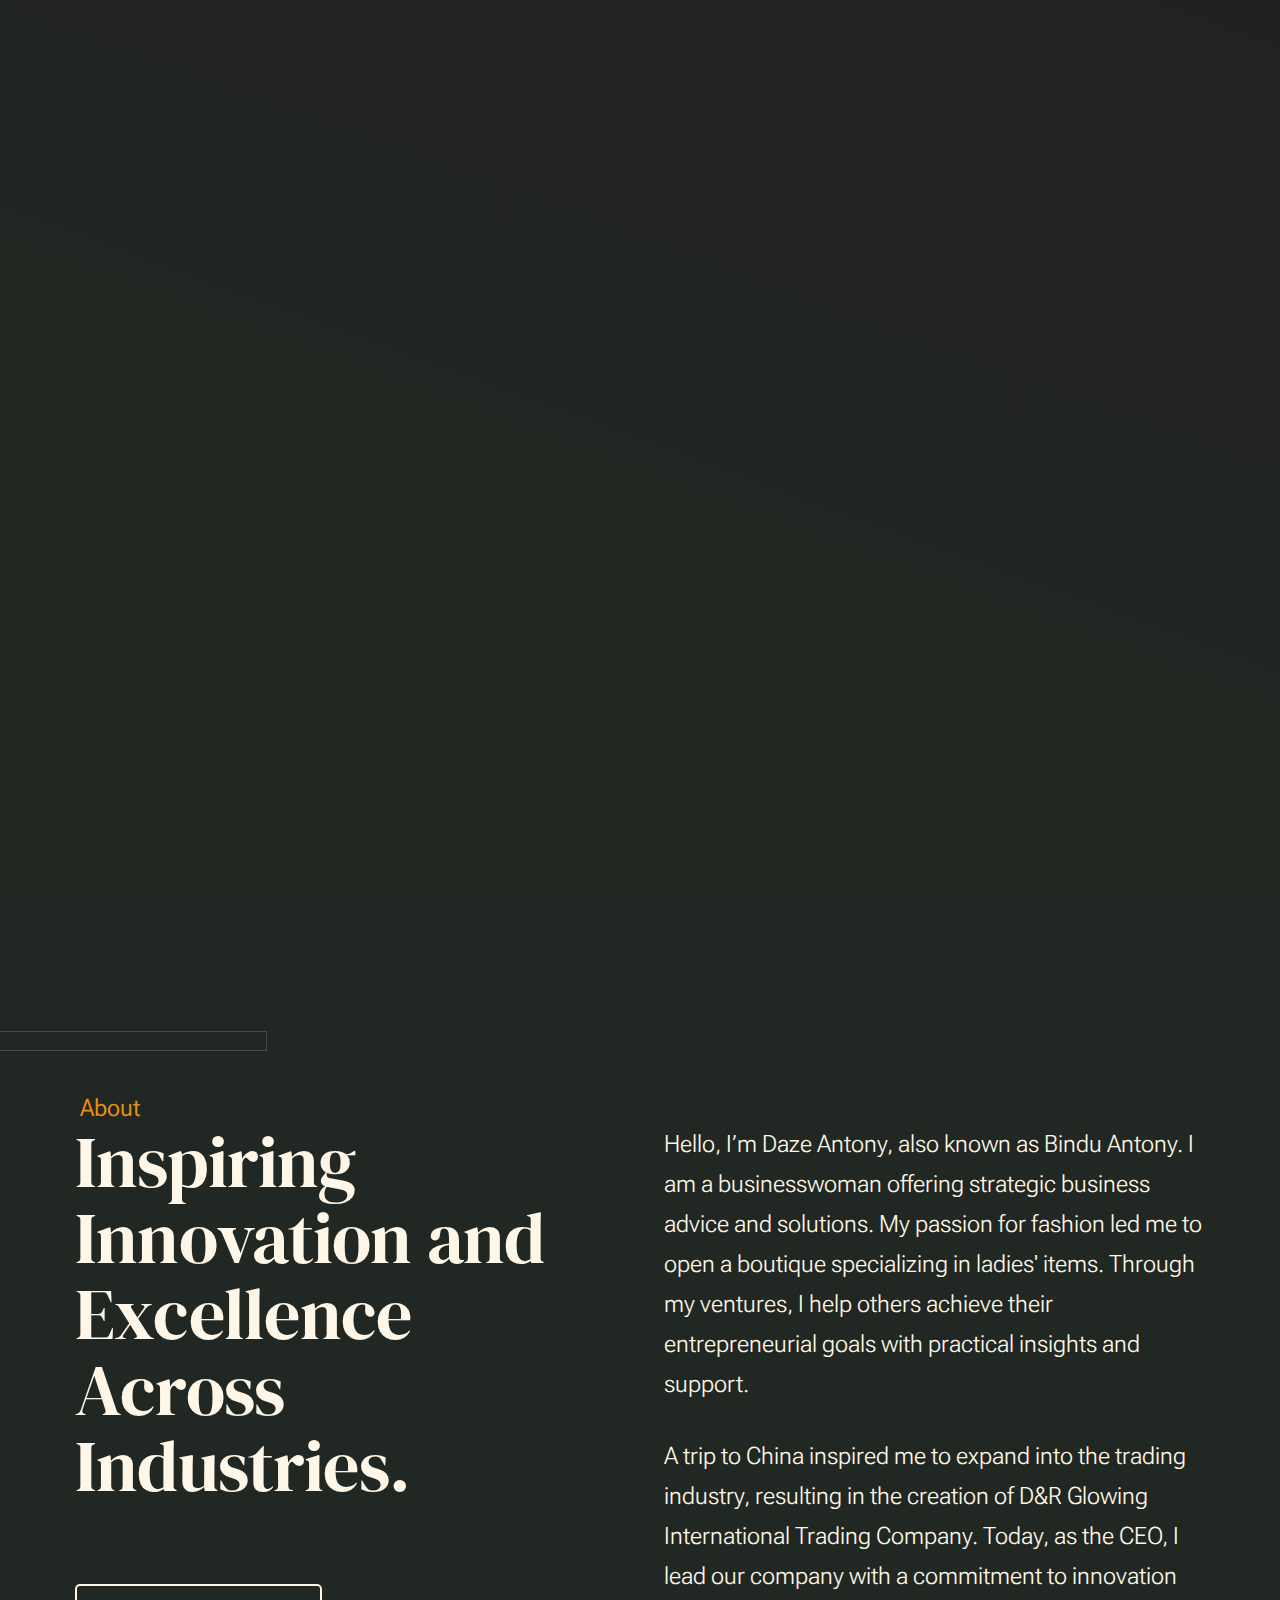
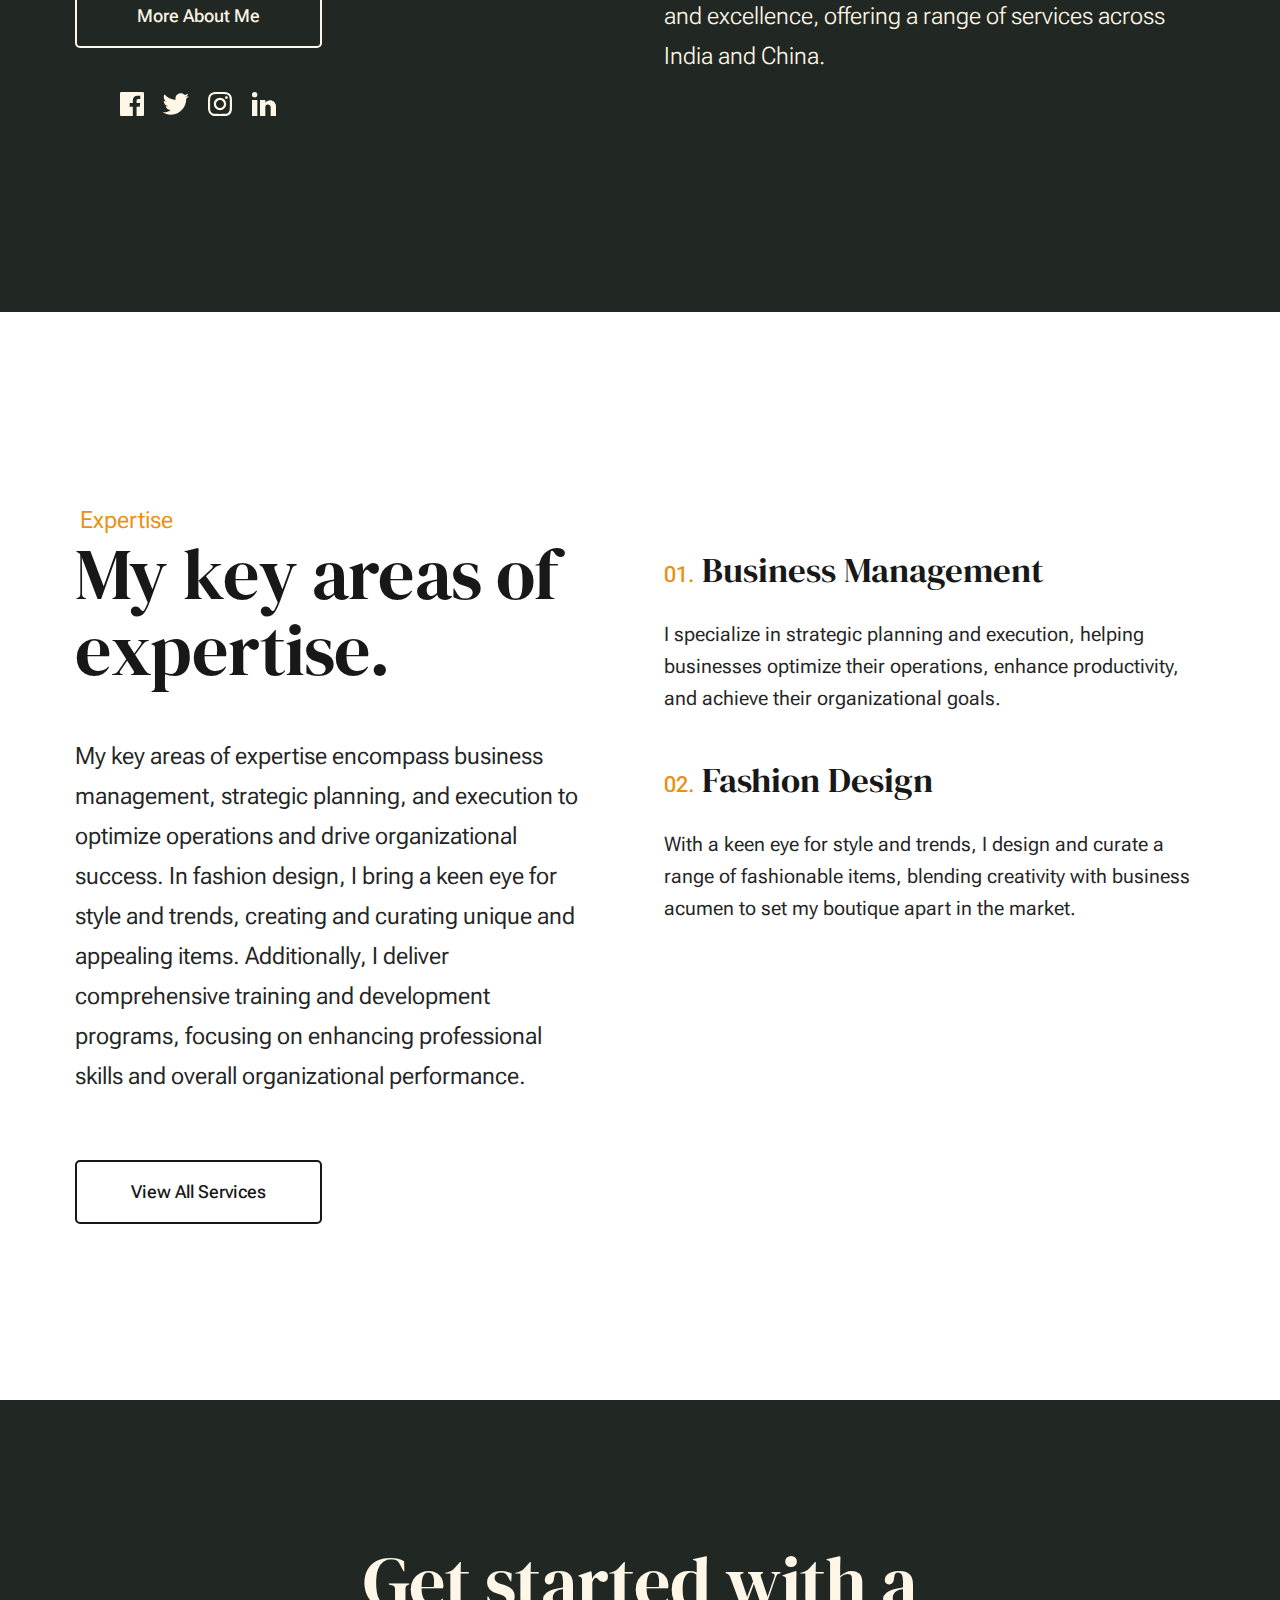
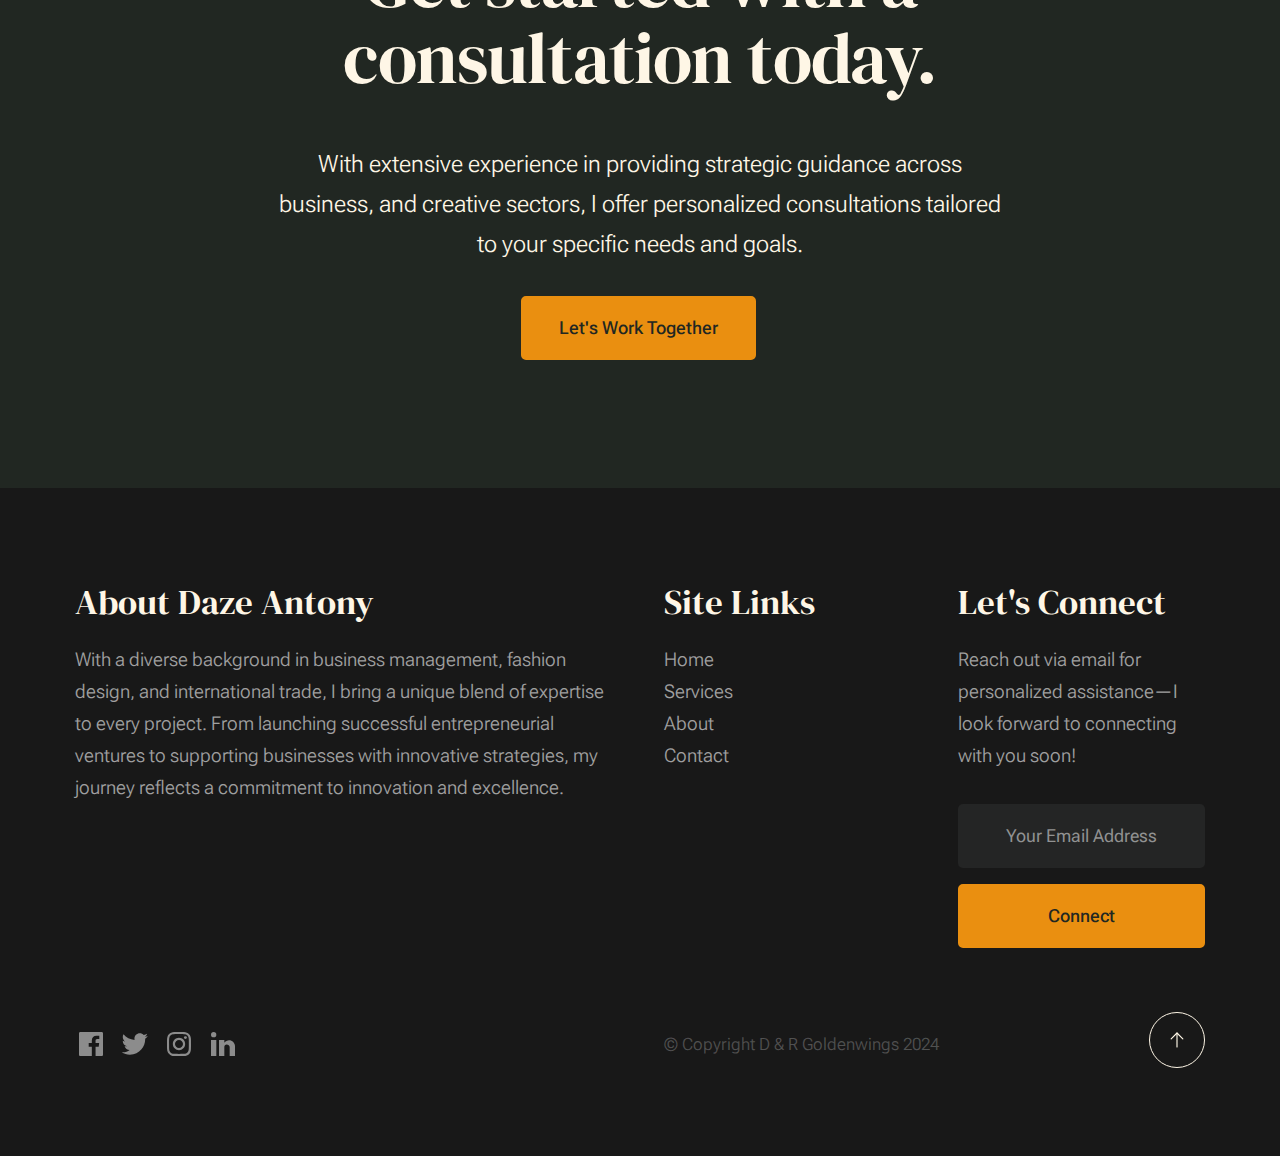
==== commit 562823fe: "Refactor index.html to emphasize business advisory services and update copyright information" ====
--- a/index.html
+++ b/index.html
@@ -97,7 +97,7 @@
                         <div class="s-intro__content-text">
                             <div class="s-intro__content-pretitle text-pretitle">Hello, I'm Daze Antony</div>
                             <h1 class="s-intro__content-title">
-                                I provide legal<br>advice and trading<br>solutions with <br>expertise
+                                I provide <br>business advice and solutions<br>with <br>expertise
                             </h1>
                         </div> <!-- s-intro__content-text -->
 
@@ -144,10 +144,11 @@
                         <div class="s-about__content-main grid-section-split__primary">
                             <p class="attention-getter">
                                 Hello, I’m Daze Antony, also known as Bindu Antony. 
-                                With an MBA and an LLB, I have built a diverse career across various industries. 
-                                As a legal advisor for numerous companies, 
-                                I provide strategic solutions and expert guidance in various legal areas. 
-                                My passion for fashion led me to open a boutique specializing in ladies' items.
+                                    I am a businesswoman offering strategic business advice and solutions. 
+                                    My passion for fashion led me to open a boutique specializing in ladies' items. 
+                                    Through my ventures, I help others achieve their entrepreneurial goals with practical insights and support.
+                  
+                                
                             </p>
 
                             <p class="attention-getter">
@@ -210,7 +211,11 @@
                             </h2>     
                             
                             <p class="lead">
-                                My key areas of expertise encompass providing expert legal advisory services, where I offer strategic solutions and ensure compliance for various companies. In fashion design, I bring a keen eye for style and trends, creating and curating unique and appealing items. I excel in business management, specializing in strategic planning and execution to optimize operations and drive organizational success. Additionally, I deliver comprehensive training and development programs, focusing on enhancing professional skills and overall organizational performance.                            </p>
+    My key areas of expertise encompass business management, strategic planning, and execution to optimize operations and drive organizational success. 
+    In fashion design, I bring a keen eye for style and trends, creating and curating unique and appealing items. 
+    Additionally, I deliver comprehensive training and development programs, focusing on enhancing professional skills and overall organizational performance.
+</p>
+
                         </div> <!-- end section-header -->
 
                         <div class="s-expertise__content-main grid-section-split__primary">
@@ -218,12 +223,13 @@
                             <div class="grid-list-items list-items show-ctr">
                                 <div class="grid-list-items__item list-items__item">
                                     <div class="grid-list-items__title list-items__item-header">
-                                        <h3 class="list-items__item-title">Legal Advisory</h3>
+                                        <h3 class="list-items__item-title">Business Management</h3>
                                     </div>
                                     <div class="grid-list-items__text list-items__item-text">
                                         <p>
-                                            I provide expert legal guidance and strategic solutions to multiple companies, 
-                                            ensuring compliance and fostering business growth through sound legal practices.
+                                            I specialize in strategic planning and execution, 
+                                            helping businesses optimize their operations, enhance productivity, 
+                                            and achieve their organizational goals.
                                         </p>
                                     </div>
                                 </div> <!-- list-item -->
@@ -239,29 +245,7 @@
                                         </p>
                                     </div>
                                 </div> <!-- list-expertise__item -->
-                                <div class="grid-list-items__item list-items__item">
-                                    <div class="grid-list-items__title list-items__item-header">
-                                        <h3 class="list-items__item-title">Business Management</h3>
-                                    </div>
-                                    <div class="grid-list-items__text list-items__item-text">
-                                        <p>
-                                            I specialize in strategic planning and execution, 
-                                            helping businesses optimize their operations, enhance productivity, 
-                                            and achieve their organizational goals.
-                                        </p>
-                                    </div>
-                                </div> <!-- list-expertise__item -->
-                                <div class="grid-list-items__item list-items__item">
-                                    <div class="grid-list-items__title list-items__item-header">
-                                        <h3 class="list-items__item-title">Training and Development</h3>
-                                    </div>
-                                    <div class="grid-list-items__text list-items__item-text">
-                                        <p>
-                                            I offer comprehensive corporate training programs focused on professional development, 
-                                            improving skills, and enhancing overall organizational performance.
-                                        </p>
-                                    </div>
-                                </div> <!-- list-expertise__item -->
+                               
 
                             </div> <!-- grid-list-items -->
                         </div> <!-- end s-expertise__content-main -->
@@ -289,7 +273,7 @@
                         Get started with a consultation today.
                         </h2>
                         <p class="lead">
-                            With extensive experience in providing strategic guidance across legal, business, and creative sectors, I offer personalized consultations tailored to your specific needs and goals.                        </p>
+                            With extensive experience in providing strategic guidance across  business, and creative sectors, I offer personalized consultations tailored to your specific needs and goals.                        </p>
                         </p>
                         <a href="contact.html" class="btn btn--primary">Let's Work Together</a>
                     </div>
@@ -308,10 +292,10 @@
                 <div class="column xl-6 lg-6 md-12 s-footer__block s-footer__about">                    
                     <h3>About Daze Antony</h3>
                     <p>
-                        With a diverse background spanning corporate law, business management, 
-                        fashion design, and international trade, I bring a unique blend of expertise to every project. 
-                        From advising multinational corporations to launching successful entrepreneurial ventures, my journey 
-                        reflects a commitment to innovation and excellence.
+                        With a diverse background in business management, fashion design, and international trade, 
+    I bring a unique blend of expertise to every project. 
+    From launching successful entrepreneurial ventures to supporting businesses with innovative strategies, 
+    my journey reflects a commitment to innovation and excellence.
                     </p>              
                 </div>                
                 <div class="column xl-3 lg-6 md-12 s-footer__block s-footer__site-links">
@@ -373,8 +357,7 @@
                 </div>
                 <div class="column xl-6 lg-12">
                     <p class="ss-copyright">
-                        <span>© Copyright digiRoute 2024</span> 
-                        <span>Design by <a href="https://www.styleshout.com/">Rahul Ramesh</a></span>
+                        <span>© Copyright D & R Goldenwings 2024</span> 
                     </p>
                 </div>
 
